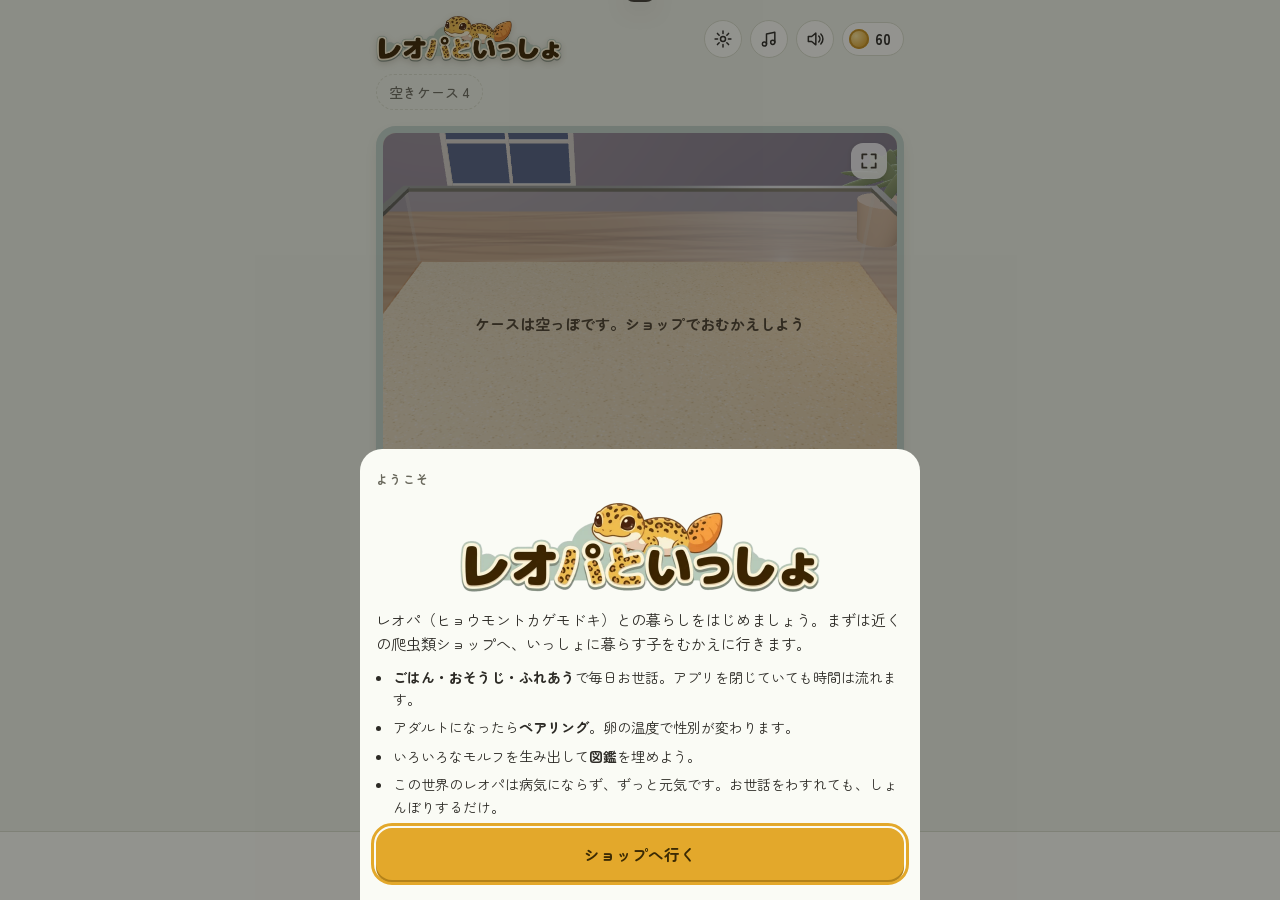
==== index.html @ 4ba58756 "ごはん追加・斑点の見直し・ブラックナイトなど - ごはんにコオロギS・練り餌を追加（これまでのコオロギはコオロギMに）。ベビーにはコオロギS - おぼえた飼育のポイントに説明文 - 全画面のシャッター" ====
<!doctype html>
<html lang="ja">
<head>
<meta charset="utf-8">
<meta name="viewport" content="width=device-width,initial-scale=1,viewport-fit=cover">
<title>レオパといっしょ</title>
<meta name="description" content="レオパードゲッコーを育てて、モルフのブリードを楽しむゲーム">
<meta name="theme-color" content="#E3A82B">
<link rel="manifest" href="manifest.webmanifest">
<link rel="icon" href="icons/favicon-64.png" type="image/png" sizes="64x64">
<link rel="apple-touch-icon" href="icons/icon-180.png">
<meta name="apple-mobile-web-app-capable" content="yes">
<meta name="mobile-web-app-capable" content="yes">
<meta name="apple-mobile-web-app-title" content="レオパ">
<!-- FONTS -->
<link rel="preconnect" href="https://fonts.googleapis.com">
<link rel="preconnect" href="https://fonts.gstatic.com" crossorigin>
<link rel="stylesheet" href="https://fonts.googleapis.com/css2?family=Mochiy+Pop+One&family=Zen+Maru+Gothic:wght@500;700&display=swap">
<!-- /FONTS -->
<link rel="stylesheet" href="style.css">
</head>
<body>
<!-- APP -->
<div id="app">
  <header class="topbar">
    <h1 class="logo"><picture><source srcset="assets/logo.webp" type="image/webp"><img src="assets/logo.png" alt="レオパといっしょ" width="720" height="178"></picture></h1>
    <div class="top-right"><button class="sound-btn" id="setBtn" data-action="settings" aria-label="設定"><svg viewBox="0 0 24 24" aria-hidden="true"><circle cx="12" cy="12" r="3"/><path d="M12 2.5v3M12 18.5v3M2.5 12h3M18.5 12h3M5.3 5.3l2.1 2.1M16.6 16.6l2.1 2.1M5.3 18.7l2.1-2.1M16.6 7.4l2.1-2.1"/></svg></button><button class="sound-btn" id="musicBtn" data-action="toggleMusic"></button><button class="sound-btn" id="soundBtn" data-action="toggleSound"></button><div class="coins" id="coins"></div></div>
  </header>
  <main>
    <section id="view-case" class="view">
      <div class="chips" id="geckoTabs"></div>
      <div class="tank" id="tank">
        <div id="tank3d" class="tank3d"></div>
        <button class="thermo" data-action="heater" aria-label="ヒーターの温度を調整">ホット側 32℃ ／ クール側 26℃</button>
        <p id="tankEmpty" class="tank-empty" hidden>ケースは空っぽです。ショップでおむかえしよう</p>
        <div class="tank-name" id="tankName"></div>
        <button class="full-btn" data-action="fullView" aria-label="全画面で見る"><svg viewBox="0 0 24 24" aria-hidden="true"><path d="M4 9V4h5M20 9V4h-5M4 15v5h5M20 15v5h-5"/></svg></button>
        <button class="shutter full-shutter" data-action="fullShoot" aria-label="シャッター（写真をとる）"><span></span></button>
        <div class="full-bar" id="fullBar">
          <button class="act primary" data-action="feedMenu">ごはん</button>
          <button class="act" data-action="fullRotate" id="fullRotate" hidden>横向き</button>
          <button class="act" data-action="fullView">とじる</button>
        </div>
        <div class="tank-loading" id="tankLoading"><span class="spinner" aria-hidden="true"></span>レオパを準備中…</div>
      </div>
      <div id="tankBars" class="tank-bars"></div>
      <div id="caseInfo"></div>
    </section>
    <section id="view-eggs" class="view" hidden></section>
    <section id="view-dex" class="view" hidden></section>
    <section id="view-shop" class="view" hidden></section>
  </main>
  <nav class="tabbar" aria-label="メニュー">
    <button data-action="tab" data-view="case" class="on"><svg viewBox="0 0 24 24" aria-hidden="true"><rect x="3" y="6" width="18" height="13" rx="2.5"/><path d="M3 10.5h18"/></svg><span>ケース</span></button>
    <button data-action="tab" data-view="eggs"><svg viewBox="0 0 24 24" aria-hidden="true"><path d="M12 3c4 0 7 6 7 11a7 7 0 0 1-14 0c0-5 3-11 7-11z"/></svg><span>たまご</span><i class="badge" id="eggBadge" hidden></i></button>
    <button data-action="tab" data-view="dex"><svg viewBox="0 0 24 24" aria-hidden="true"><path d="M4 5.5A2.5 2.5 0 0 1 6.5 3H20v15H6.5A2.5 2.5 0 0 0 4 20.5z"/><path d="M4 20.5A2.5 2.5 0 0 0 6.5 23H20v-5"/></svg><span>図鑑</span></button>
    <button data-action="tab" data-view="shop"><svg viewBox="0 0 24 24" aria-hidden="true"><path d="M5 8h14l-1.2 12H6.2z"/><path d="M9 8V6.5a3 3 0 0 1 6 0V8"/></svg><span>ショップ</span></button>
  </nav>
</div>
<div class="sheet-wrap" id="sheet" hidden>
  <div class="sheet-backdrop" data-action="closeSheet"></div>
  <div class="sheet" id="sheetBody" role="dialog" aria-modal="true" aria-label="メニュー"></div>
</div>
<div class="toast" id="toast" role="status" aria-live="polite"></div>
<!-- /APP -->
<script src="js/vendor/three.min.js"></script>
<script src="js/genetics.js"></script>
<script src="js/art.js"></script>
<script src="js/scene3d.js"></script>
<script src="js/music.js"></script>
<script src="js/kids.js"></script>
<script src="js/app.js"></script>
</body>
</html>
---- style.css ----
/* レイアウト: 片手で遊ぶスマホ縦画面。上にケース（上から見たテラリウム）、下にお世話ボタン、いちばん下にタブバー */
:root {
  --bg: #ECEFE4;
  --surface: #FAFBF5;
  --surface-2: #EEF1E6;
  --ink: #2C2A25;
  --muted: #6A695D;
  --line: #D6DAC9;
  --accent: #E3A82B;
  --accent-ink: #3B2A04;
  --accent-soft: #F7E8BF;
  --male: #3C78AD;
  --female: #C4577A;
  --good: #4C8C50;
  --warn: #C4652B;
  --info: #4A83A4;
  --sand-1: #EAD7AE;
  --sand-2: #D8BC88;
  --glass: #BFD0C7;
  --shadow: 0 1px 0 rgba(60, 50, 20, .06), 0 6px 18px -10px rgba(60, 50, 20, .35);
  --font-display: "Mochiy Pop One", "Hiragino Maru Gothic ProN", "Zen Maru Gothic", sans-serif;
  --font-body: "Zen Maru Gothic", "Hiragino Maru Gothic ProN", "Hiragino Sans", "Noto Sans JP", system-ui, sans-serif;
  --radius: 18px;
}
@media (prefers-color-scheme: dark) {
  :root:not([data-theme="light"]) {
    --bg: #151816; --surface: #1F2420; --surface-2: #282E29; --ink: #ECE9DE; --muted: #A5A596; --line: #363D37;
    --accent: #EDB63C; --accent-ink: #2A1D02; --accent-soft: #473914; --male: #82B3DD; --female: #E68FA8;
    --good: #82BE84; --warn: #E89A64; --info: #82B4D0; --sand-1: #BBA57B; --sand-2: #9D865D; --glass: #3A4A43;
    --shadow: 0 6px 18px -10px rgba(0, 0, 0, .7);
    color-scheme: dark;
  }
}
:root[data-theme="dark"] {
  --bg: #151816; --surface: #1F2420; --surface-2: #282E29; --ink: #ECE9DE; --muted: #A5A596; --line: #363D37;
  --accent: #EDB63C; --accent-ink: #2A1D02; --accent-soft: #473914; --male: #82B3DD; --female: #E68FA8;
  --good: #82BE84; --warn: #E89A64; --info: #82B4D0; --sand-1: #BBA57B; --sand-2: #9D865D; --glass: #3A4A43;
  --shadow: 0 6px 18px -10px rgba(0, 0, 0, .7);
  color-scheme: dark;
}

* { box-sizing: border-box; }
html, body { margin: 0; min-height: 100%; }
body {
  background: var(--bg);
  color: var(--ink);
  font-family: var(--font-body);
  font-size: 15px;
  line-height: 1.6;
  -webkit-tap-highlight-color: transparent;
}
button { font: inherit; color: inherit; }
[hidden] { display: none !important; }
.sr { position: absolute; width: 1px; height: 1px; overflow: hidden; clip: rect(0 0 0 0); }
:focus-visible { outline: 3px solid var(--accent); outline-offset: 2px; }

#app {
  max-width: 560px;
  margin: 0 auto;
  padding-inline: 16px;
  padding-block: calc(10px + env(safe-area-inset-top, 0px)) calc(92px + env(safe-area-inset-bottom, 0px));
}
.view { display: grid; gap: 14px; }

/* ---------- ヘッダー */
.topbar { display: flex; align-items: center; justify-content: space-between; gap: 12px; padding-block: 6px 12px; }
.logo { margin: 0; font-family: var(--font-display); font-weight: 400; font-size: 21px; letter-spacing: .02em; }
.coins { display: flex; align-items: center; gap: 6px; padding: 4px 12px 4px 6px; border-radius: 99px; background: var(--surface); border: 1px solid var(--line); font-variant-numeric: tabular-nums; }
.coin { width: 20px; height: 20px; border-radius: 50%; background: radial-gradient(circle at 35% 35%, #FBE39A, #D9A12A 70%); box-shadow: inset 0 0 0 2px #C48E1E; }

/* ---------- レオパの切りかえ */
.chips { display: flex; gap: 8px; overflow-x: auto; padding-bottom: 2px; scrollbar-width: none; }
.chips::-webkit-scrollbar { display: none; }
.chip { position: relative; flex: none; display: inline-flex; align-items: center; gap: 6px; padding: 6px 12px 6px 7px; border-radius: 99px; border: 1.5px solid var(--line); background: var(--surface); cursor: pointer; font-weight: 700; font-size: 14px; }
.chip.on { border-color: var(--accent); background: var(--accent-soft); }
.chip.ghost { color: var(--muted); font-weight: 500; border-style: dashed; background: transparent; padding-left: 12px; }
.chip .dot { position: absolute; top: 2px; right: 4px; width: 9px; height: 9px; border-radius: 50%; background: var(--warn); border: 2px solid var(--surface); }
.swatch { width: 22px; height: 22px; flex: none; }
.sex.M { color: var(--male); }
.sex.F { color: var(--female); }

/* ---------- ケース（上から見たテラリウム） */
.tank {
  position: relative;
  isolation: isolate;
  aspect-ratio: 4 / 3;
  width: 100%;
  max-width: 100%;
  border-radius: 20px;
  overflow: hidden;
  border: 7px solid var(--glass);
  box-shadow: var(--shadow), inset 0 0 0 1px rgba(255, 255, 255, .35);
  background-color: var(--sand-1);
  background-image:
    radial-gradient(90% 110% at 100% 50%, rgba(255, 170, 70, .38), transparent 60%),
    radial-gradient(circle at 30% 40%, rgba(110, 80, 40, .22) 1px, transparent 1.6px),
    radial-gradient(circle at 70% 70%, rgba(255, 255, 255, .35) 1px, transparent 1.6px),
    linear-gradient(160deg, var(--sand-1), var(--sand-2));
  background-size: auto, 13px 13px, 19px 19px, auto;
}
.tank3d { position: absolute; inset: 0; }
.tank3d canvas { display: block; width: 100%; height: 100%; touch-action: manipulation; }
.fx3d { position: absolute; inset: 0; pointer-events: none; overflow: hidden; }
.tank-empty { position: absolute; inset: 0; display: grid; place-items: center; margin: 0; padding: 20px; text-align: center; color: #4A3F2E; font-weight: 700; z-index: 5; }

.fx-item { position: absolute; z-index: 8; pointer-events: none; font-weight: 700; transform: translate(-50%, 0); animation: floatUp 1.35s ease-out forwards; }
.fx-item.heart { color: #E5577E; font-size: 22px; text-shadow: 0 1px 0 #fff; }
.fx-item.zzz { color: #F4F1FF; font-family: var(--font-display); font-size: 16px; text-shadow: 0 1px 2px rgba(0, 0, 0, .4); }
@keyframes floatUp { from { opacity: 1; transform: translate(-50%, 0); } to { opacity: 0; transform: translate(-50%, -140%); } }

/* ---------- カード */
.card { background: var(--surface); border: 1px solid var(--line); border-radius: var(--radius); padding: 14px 16px; }
.card.soft { background: var(--accent-soft); border-color: transparent; }
.card.empty { display: grid; justify-items: center; text-align: center; color: var(--muted); padding-block: 22px; }
.card.empty .egg-art { width: 56px; opacity: .7; }
.card p { margin: .4em 0 0; }
.gc-head { display: flex; align-items: flex-start; justify-content: space-between; gap: 10px; }
.gc-title { min-width: 0; }
.gname { padding: 0; border: 0; background: none; cursor: pointer; font-weight: 700; font-size: 17px; text-align: left; text-decoration: underline dotted var(--muted); text-underline-offset: 4px; }
.morph { font-family: var(--font-display); font-size: 19px; line-height: 1.35; text-wrap: balance; }
.morph.big { font-size: 23px; margin: 4px 0; }
.pill { flex: none; font-size: 12px; font-weight: 700; padding: 3px 10px; border-radius: 99px; background: var(--surface-2); color: var(--muted); white-space: nowrap; }
.pill.good { background: color-mix(in srgb, var(--good) 18%, transparent); color: var(--good); }
.pill.warn { background: color-mix(in srgb, var(--warn) 18%, transparent); color: var(--warn); }
.pill.info { background: color-mix(in srgb, var(--info) 18%, transparent); color: var(--info); }
.pill.pink { background: color-mix(in srgb, var(--female) 18%, transparent); color: var(--female); }
.pill.new { background: var(--accent); color: var(--accent-ink); }
.tags { display: flex; flex-wrap: wrap; gap: 6px; margin-top: 8px; }
.tag { font-size: 12px; padding: 2px 9px; border-radius: 8px; background: var(--surface-2); color: var(--muted); }
.tag.het { background: color-mix(in srgb, var(--female) 14%, transparent); color: var(--female); font-weight: 700; }
.bars { display: grid; gap: 7px; margin-top: 12px; }
.bar { display: grid; grid-template-columns: 5.2em 1fr 2.6em; align-items: center; gap: 10px; font-size: 13px; }
.bar b { text-align: right; font-variant-numeric: tabular-nums; }
.meter { display: block; height: 10px; border-radius: 99px; background: var(--surface-2); overflow: hidden; }
.meter i { display: block; height: 100%; width: var(--v); background: var(--c, var(--accent)); border-radius: inherit; transition: width .4s; }
.muted { color: var(--muted); }
.small { font-size: 12.5px; }
.tip { margin: 0; font-size: 13px; color: var(--muted); display: flex; gap: 8px; align-items: baseline; }
.tip b { flex: none; font-size: 11px; letter-spacing: .08em; color: var(--accent-ink); background: var(--accent-soft); padding: 1px 7px; border-radius: 6px; }
.notice { margin: 0; padding: 10px 12px; border-radius: 12px; background: color-mix(in srgb, var(--warn) 14%, transparent); color: var(--ink); font-size: 14px; }

/* ---------- ボタン */
.actions { display: flex; gap: 10px; }
.act {
  flex: 1; min-height: 52px; padding: 8px 12px; border-radius: 16px;
  border: 1.5px solid var(--line); background: var(--surface); font-weight: 700; font-size: 15.5px;
  cursor: pointer; box-shadow: 0 2px 0 var(--line); transition: transform .08s, box-shadow .08s;
}
.act:active:not(:disabled) { transform: translateY(2px); box-shadow: none; }
.act.primary { background: var(--accent); border-color: transparent; color: var(--accent-ink); box-shadow: 0 3px 0 color-mix(in srgb, var(--accent) 60%, #6B4A00); }
.act.ghost { min-height: 44px; background: transparent; box-shadow: none; font-size: 14px; color: var(--muted); }
.act.wide { width: 100%; }
.act.mist { background: color-mix(in srgb, var(--info) 16%, var(--surface)); border-color: var(--info); color: var(--info); }
.act.danger { background: var(--warn); border-color: transparent; color: #fff; }
.act.sm { flex: none; min-height: 38px; font-size: 14px; padding: 4px 14px; }
.act:disabled { opacity: .45; cursor: default; }

/* ---------- 下から出るシート */
.sheet-wrap { position: fixed; inset: 0; z-index: 50; display: flex; align-items: flex-end; justify-content: center; }
.sheet-backdrop { position: absolute; inset: 0; background: rgba(20, 22, 18, .45); animation: fade .2s; }
.sheet {
  position: relative; width: 100%; max-width: 560px; max-height: 86vh; overflow-y: auto;
  background: var(--surface); border-radius: 22px 22px 0 0;
  padding: 20px 16px calc(20px + env(safe-area-inset-bottom, 0px));
  display: grid; gap: 12px; animation: up .25s ease-out;
}
.sheet p { margin: 0; }
@keyframes up { from { transform: translateY(40px); opacity: 0; } }
@keyframes fade { from { opacity: 0; } }
.sheet-title { margin: 0; font-family: var(--font-display); font-weight: 400; font-size: 19px; }
.eyebrow { margin: 0; font-size: 12px; letter-spacing: .12em; color: var(--muted); font-weight: 700; }
.list { display: grid; gap: 8px; }
.row {
  display: flex; align-items: center; gap: 12px; width: 100%; text-align: left; padding: 10px 12px;
  border-radius: 14px; border: 1.5px solid var(--line); background: var(--surface); cursor: pointer;
}
.row:disabled { opacity: .5; cursor: default; }
.row-art { flex: none; width: 44px; height: 34px; display: grid; place-items: center; background: var(--sand-1); border-radius: 10px; }
.row-art svg { width: 34px; }
.row-main { flex: 1; min-width: 0; display: grid; }
.row-main small { color: var(--muted); font-size: 12.5px; }
.row-side { flex: none; font-size: 13px; color: var(--muted); font-variant-numeric: tabular-nums; }
.row-side.price, .item-side.price { font-weight: 700; color: var(--ink); display: inline-flex; align-items: center; gap: 4px; }
.row-side.price::before, .item-side.price::before { content: ""; width: 14px; height: 14px; border-radius: 50%; background: radial-gradient(circle at 35% 35%, #FBE39A, #D9A12A 70%); }
.rename { display: grid; gap: 8px; }
.rename label { font-size: 13px; color: var(--muted); }
.rename input { font: inherit; font-size: 17px; padding: 10px 12px; border-radius: 12px; border: 1.5px solid var(--line); background: var(--bg); color: var(--ink); }
.reveal { display: grid; justify-items: center; text-align: center; gap: 6px; }
.reveal-art { width: 190px; aspect-ratio: 1; max-width: 100%; animation: pop .6s ease-out; }
.reveal-art img, .reveal-art svg { width: 100%; height: 100%; object-fit: contain; }
.reveal .rename { width: 100%; text-align: left; margin-top: 6px; }
@keyframes pop { 0% { transform: scale(.4) rotate(-10deg); opacity: 0; } 70% { transform: scale(1.08); } }
.welcome { display: grid; gap: 10px; }
.logo-big { margin: 0; font-family: var(--font-display); font-weight: 400; font-size: 26px; }
.howto { margin: 0; padding-left: 1.2em; display: grid; gap: 6px; font-size: 14px; }

.pair-card { display: grid; gap: 10px; padding: 12px; border-radius: 16px; border: 1.5px solid var(--line); }
.pair-head { display: flex; align-items: center; gap: 8px; flex-wrap: wrap; }
.forecast { display: grid; gap: 4px; }
.fc-label { font-size: 12px; font-weight: 700; color: var(--muted); letter-spacing: .06em; }
.fc-row { display: grid; grid-template-columns: minmax(0, 1fr) 70px 3.4em; gap: 8px; align-items: center; font-size: 13.5px; }
.fc-row span:first-child { overflow-wrap: anywhere; }
.fc-row b { text-align: right; font-variant-numeric: tabular-nums; }
.fc-bar { height: 8px; border-radius: 99px; background: var(--surface-2); overflow: hidden; }
.fc-bar i { display: block; height: 100%; width: var(--v); background: var(--female); }

/* ---------- たまご */
.h2 { margin: 0; font-family: var(--font-display); font-weight: 400; font-size: 20px; display: flex; align-items: baseline; gap: 8px; }
.h2 small, .h3 small { font-family: var(--font-body); font-size: 13px; font-weight: 500; }
.h3 { margin: 6px 0 0; font-size: 15px; font-weight: 700; display: flex; align-items: baseline; gap: 8px; }
.label { font-size: 13px; font-weight: 700; color: var(--muted); margin-bottom: 8px; }
.seg { display: grid; grid-template-columns: repeat(3, 1fr); gap: 6px; background: var(--surface-2); padding: 4px; border-radius: 14px; }
.seg button { border: 0; border-radius: 11px; padding: 8px 4px; background: transparent; cursor: pointer; display: grid; line-height: 1.3; }
.seg button b { font-variant-numeric: tabular-nums; }
.seg button small { font-size: 11.5px; color: var(--muted); }
.seg button.on { background: var(--surface); box-shadow: 0 1px 4px rgba(0, 0, 0, .12); }
.seg button.on b { color: var(--warn); }
.egg-grid { display: grid; grid-template-columns: repeat(auto-fill, minmax(150px, 1fr)); gap: 10px; }
.egg-card { display: flex; gap: 10px; align-items: center; padding: 10px; border-radius: 16px; background: var(--surface); border: 1px solid var(--line); }
.egg-card.ready { border-color: var(--accent); background: var(--accent-soft); }
.egg-card.ready .egg-art { animation: wobble 1.2s ease-in-out infinite; }
@keyframes wobble { 0%, 60%, 100% { transform: rotate(0); } 70% { transform: rotate(-9deg); } 80% { transform: rotate(8deg); } 90% { transform: rotate(-4deg); } }
.egg-art { flex: none; width: 40px; }
.egg-art svg { width: 100%; display: block; }
.egg-meta { flex: 1; min-width: 0; display: grid; gap: 3px; font-size: 13.5px; }
.egg-meta b { overflow-wrap: anywhere; }
.egg-meta small { font-size: 12px; }

/* ---------- 図鑑 */
.dex-grid { display: grid; grid-template-columns: repeat(auto-fill, minmax(98px, 1fr)); gap: 10px; }
.dex-card { display: grid; justify-items: center; gap: 2px; text-align: center; padding: 10px 6px; border-radius: 16px; background: var(--surface); border: 1px solid var(--line); }
.dex-card b { font-size: 12.5px; line-height: 1.35; overflow-wrap: anywhere; }
.dex-card small { font-size: 10.5px; line-height: 1.4; }
.dex-art { width: 100%; aspect-ratio: 1; }
.dex-art img, .dex-art svg { width: 100%; height: 100%; object-fit: contain; display: block; }
.dex-card.locked .dex-art { filter: brightness(0) saturate(0); opacity: .14; }
.dex-card.locked b { color: var(--muted); letter-spacing: .2em; }
.guide p { font-size: 13.5px; }

/* ---------- ショップ */
.offers { display: grid; gap: 10px; }
.offer { display: flex; gap: 12px; align-items: center; padding: 10px 12px; border-radius: 16px; background: var(--surface); border: 1px solid var(--line); }
.offer-art { flex: none; width: 96px; aspect-ratio: 1; border-radius: 14px; background: var(--sand-1); }
.offer-art img, .offer-art svg { width: 100%; height: 100%; object-fit: contain; display: block; }
.offer-main { flex: 1; min-width: 0; display: grid; gap: 2px; justify-items: start; }
.offer-main small { font-size: 12.5px; }
.het-line { color: var(--female); font-weight: 700; }
.new-line { color: var(--good); font-weight: 700; }
.offer-main .act { margin-top: 6px; }
.danger-zone { display: flex; justify-content: center; padding-top: 10px; }

/* ---------- タブバー */
.tabbar {
  position: fixed; left: 0; right: 0; bottom: 0; z-index: 30;
  display: grid; grid-template-columns: repeat(4, 1fr);
  padding: 6px max(8px, calc((100% - 560px) / 2)) calc(6px + env(safe-area-inset-bottom, 0px));
  background: color-mix(in srgb, var(--surface) 92%, transparent);
  backdrop-filter: blur(10px); -webkit-backdrop-filter: blur(10px);
  border-top: 1px solid var(--line);
}
.tabbar button { position: relative; display: grid; justify-items: center; gap: 1px; padding: 6px 0; border: 0; background: none; cursor: pointer; font-size: 11.5px; font-weight: 700; color: var(--muted); }
.tabbar svg { width: 25px; height: 25px; fill: none; stroke: currentColor; stroke-width: 1.8; stroke-linejoin: round; stroke-linecap: round; }
.tabbar button.on { color: var(--ink); }
.tabbar button.on svg { stroke: var(--accent); fill: var(--accent-soft); }
.badge { position: absolute; top: 2px; left: calc(50% + 6px); min-width: 18px; height: 18px; padding: 0 5px; border-radius: 99px; background: var(--warn); color: #fff; font-size: 11px; font-style: normal; line-height: 18px; text-align: center; }

.toast {
  position: fixed; left: 50%; top: calc(12px + env(safe-area-inset-top, 0px)); z-index: 60;
  transform: translate(-50%, -150%); max-width: calc(100% - 32px); width: max-content;
  padding: 10px 16px; border-radius: 14px; background: var(--ink); color: var(--bg);
  font-size: 14px; font-weight: 700; box-shadow: 0 8px 24px -8px rgba(0, 0, 0, .5);
  transition: transform .3s ease; pointer-events: none;
}
.toast.show { transform: translate(-50%, 0); }

@media (prefers-reduced-motion: reduce) {
  *, *::before, *::after { animation-duration: .01ms !important; animation-iteration-count: 1 !important; transition: none !important; }
}

/* ---------- 3D ケースの「アップで見る」 */
.cam-btn {
  position: absolute; left: 10px; bottom: 10px; z-index: 8;
  padding: 6px 12px; border-radius: 99px; border: 0;
  background: rgba(255, 255, 255, .88); color: #3A352C;
  font-size: 12.5px; font-weight: 700; cursor: pointer;
  box-shadow: 0 2px 8px -2px rgba(0, 0, 0, .35);
}
.tank3d.closeup canvas { touch-action: none; cursor: grab; }

/* ---------- 見た目の遺伝 */
.traits { margin-top: 10px; border-top: 1px dashed var(--line); padding-top: 8px; }
.traits summary { cursor: pointer; font-size: 13px; font-weight: 700; color: var(--muted); }
.trait-grid { display: grid; gap: 6px; margin-top: 8px; }
.trait { display: grid; grid-template-columns: 7.5em 1fr 2.2em; gap: 10px; align-items: start; font-size: 12.5px; }
.trait b { text-align: right; font-variant-numeric: tabular-nums; }
.trait-scale { display: grid; gap: 1px; padding-top: 4px; }
.trait-scale small { display: flex; justify-content: space-between; font-size: 10.5px; color: var(--muted); }
.offer-main .tags, .reveal .tags { margin-top: 2px; justify-content: center; }
.offer-main .tags { justify-content: flex-start; }
.photo-wait { background: radial-gradient(closest-side, color-mix(in srgb, var(--accent) 22%, transparent), transparent); animation: breathe 1.4s ease-in-out infinite; }
@keyframes breathe { 50% { opacity: .45; } }

/* ---------- 目標 */
.daily { display: grid; gap: 8px; }
.daily-head { display: flex; align-items: center; gap: 8px; }
.daily-list { display: flex; flex-wrap: wrap; gap: 6px; }
.daily-item { font-size: 12.5px; padding: 3px 10px; border-radius: 99px; background: var(--surface-2); color: var(--muted); }
.daily-item.done { background: color-mix(in srgb, var(--good) 16%, transparent); color: var(--good); }
.daily .act { justify-self: start; }
.orders, .ach-list { display: grid; gap: 8px; }
.order { display: flex; align-items: center; gap: 12px; padding: 10px 12px; border-radius: 16px; background: var(--surface); border: 1px solid var(--line); }
.order-main { flex: 1; min-width: 0; display: grid; gap: 1px; }
.order-main b { overflow-wrap: anywhere; }
.ach { display: flex; align-items: center; justify-content: space-between; gap: 10px; padding: 8px 12px; border-radius: 12px; background: var(--surface); border: 1px solid var(--line); font-size: 14px; }
.ach.done { opacity: .6; }
.edit-panel { display: grid; gap: 8px; border-color: var(--accent); }
.decor-inv { display: flex; flex-wrap: wrap; gap: 6px; }

/* ---------- 音ボタン・ふ化の演出 */
.top-right { display: flex; align-items: center; gap: 8px; }
.sound-btn { width: 38px; height: 38px; border-radius: 50%; border: 1px solid var(--line); background: var(--surface); display: grid; place-items: center; cursor: pointer; padding: 0; }
.sound-btn svg { width: 20px; height: 20px; fill: none; stroke: var(--ink); stroke-width: 1.8; stroke-linecap: round; stroke-linejoin: round; }
.hatching { display: grid; justify-items: center; gap: 8px; padding-block: 30px; }
.hatch-egg { width: 110px; animation: eggShake 1.6s ease-in forwards; transform-origin: 50% 90%; }
.hatch-egg svg { width: 100%; display: block; }
@keyframes eggShake {
  0%, 20% { transform: rotate(0); }
  28% { transform: rotate(-10deg); } 34% { transform: rotate(9deg); } 40% { transform: rotate(0); }
  58% { transform: rotate(-14deg); } 64% { transform: rotate(13deg); } 70% { transform: rotate(-6deg); } 76% { transform: rotate(0) scale(1); }
  92% { transform: scale(1.12); opacity: 1; filter: brightness(1.4); }
  100% { transform: scale(1.3); opacity: 0; filter: brightness(2); }
}

/* ---------- アルバム */
.album { list-style: none; margin: 0; padding: 0 0 0 14px; display: grid; gap: 12px; border-left: 2px solid var(--line); }
.album-item { position: relative; display: flex; gap: 12px; align-items: center; }
.album-item::before { content: ""; position: absolute; left: -21px; top: 50%; width: 12px; height: 12px; margin-top: -6px; border-radius: 50%; background: var(--accent); border: 2px solid var(--surface); }
.album-item.photo { flex-direction: column; align-items: stretch; }
.album-pic { flex: none; width: 84px; aspect-ratio: 1; border-radius: 12px; background: var(--sand-1); overflow: hidden; }
.album-item.photo .album-pic { width: 100%; aspect-ratio: 4 / 3; }
.album-pic img, .album-pic svg { width: 100%; height: 100%; object-fit: cover; display: block; }
.album-item:not(.photo) .album-pic img { object-fit: contain; }
.album-text { display: grid; gap: 2px; min-width: 0; font-size: 14px; }
.link-btn { justify-self: start; padding: 0; border: 0; background: none; color: var(--muted); font-size: 12px; text-decoration: underline; cursor: pointer; }

/* ---------- 仕上げ：ケースの名札・読みこみ中・画面の切りかえ・押したときの手ごたえ */
.tank-name {
  position: absolute; left: 10px; top: 10px; z-index: 8; display: flex; align-items: center; gap: 6px;
  padding: 4px 6px 4px 12px; border-radius: 99px; background: rgba(255, 255, 255, .86); color: #2C2A25;
  font-size: 13.5px; box-shadow: 0 2px 8px -3px rgba(0, 0, 0, .3); max-width: calc(100% - 20px);
}
.tank-name:empty { display: none; }
.tank-name b { overflow: hidden; text-overflow: ellipsis; white-space: nowrap; }
.tank-name .pill { font-size: 11px; padding: 2px 8px; }
.thermo { position: absolute; right: 10px; bottom: 12px; z-index: 8; max-width: calc(100% - 150px); font-size: 11px; line-height: 1.4; padding: 3px 10px; border-radius: 99px; background: rgba(255, 255, 255, .82); color: #3A352C; text-align: right; border: 0; cursor: pointer; font: inherit; font-size: 11px; }
.tank-loading {
  position: absolute; inset: 0; z-index: 9; display: grid; place-content: center; justify-items: center; gap: 10px;
  background: var(--sand-1); color: #4A3F2E; font-weight: 700; font-size: 14px; transition: opacity .6s;
}
.tank-loading.done { opacity: 0; pointer-events: none; }
.spinner { width: 30px; height: 30px; border-radius: 50%; border: 3px solid rgba(74, 63, 46, .2); border-top-color: #C68A1E; animation: spin .9s linear infinite; }
@keyframes spin { to { transform: rotate(360deg); } }
.view { animation: viewIn .28s ease-out; }
@keyframes viewIn { from { opacity: 0; transform: translateY(6px); } }
.act, .row, .chip, .seg button { -webkit-tap-highlight-color: transparent; }
.row:active:not(:disabled), .chip:active { transform: scale(.98); }
.card, .offer, .order, .egg-card, .dex-card { transition: box-shadow .2s; }

/* ---------- ヒーター */
.thermo .t-hot { color: #C4652B; font-weight: 700; }
.thermo .t-cool { color: #3C78AD; font-weight: 700; }
.heat-ctl { display: flex; align-items: center; gap: 12px; }
.heat-ctl .act { flex: none; width: 56px; font-size: 24px; }
.heat-val { flex: 1; display: grid; justify-items: center; gap: 2px; }
.heat-val b { font-family: var(--font-display); font-size: 30px; font-weight: 400; font-variant-numeric: tabular-nums; }
.thermo { display: grid; justify-items: end; gap: 0; max-width: none; border-radius: 12px; padding: 3px 10px; }
.thermo .t-when { font-size: 10.5px; color: #6A695D; }
.thermo .t-temps { white-space: nowrap; }

/* ---------- ロゴ */
.logo { line-height: 0; min-width: 0; flex: 1 1 auto; }
.logo picture { display: block; }
.logo img { display: block; height: 46px; width: auto; max-width: 100%; object-fit: contain; object-position: left center; filter: drop-shadow(0 2px 3px rgba(60, 45, 10, .18)); }
@media (max-width: 360px) { .logo img { height: 38px; } }
.logo-big { line-height: 0; }
.logo-big img { width: 100%; max-width: 360px; height: auto; display: block; margin: 4px auto 6px; }

/* ---------- お世話ボタンのアイコン・ガイド・コインの演出 */
.act.care { white-space: nowrap; padding-inline: 4px; }
.act.care svg { width: 22px; height: 22px; flex: none; fill: none; stroke: currentColor; stroke-width: 1.8; stroke-linecap: round; stroke-linejoin: round; }
.act.glow { position: relative; animation: glow 1.6s ease-in-out infinite; }
@keyframes glow { 0%, 100% { box-shadow: 0 0 0 0 color-mix(in srgb, var(--accent) 60%, transparent), 0 2px 0 var(--line); } 50% { box-shadow: 0 0 0 7px color-mix(in srgb, var(--accent) 0%, transparent), 0 2px 0 var(--line); } }
.act.glow:not(.primary) { border-color: var(--accent); }
.coach { position: relative; padding: 10px 14px; border-radius: 14px; background: var(--accent-soft); color: var(--ink); font-size: 14px; }
.coach::before { content: ""; position: absolute; top: -7px; left: var(--arrow, 50%); margin-left: -7px; border: 7px solid transparent; border-top: 0; border-bottom-color: var(--accent-soft); }
.coach p { margin: 2px 0 0; }
.coach-step { font-size: 11.5px; font-weight: 700; letter-spacing: .06em; color: var(--muted); }
.coins { position: relative; }
.coins.bump { animation: bump .45s ease-out; }
@keyframes bump { 35% { transform: scale(1.12); } }
.coin-pop { position: absolute; right: 8px; top: -4px; font-weight: 700; font-size: 14px; color: #C68A1E; pointer-events: none; animation: coinUp 1.1s ease-out forwards; }
@keyframes coinUp { from { opacity: 1; transform: translateY(0); } to { opacity: 0; transform: translateY(-22px); } }

/* 下の段のボタン（ペアリング・アルバム・もようがえ・里親に出す）は 2×2 に並べて折り返さない */
.actions.sub { display: grid; grid-template-columns: 1fr 1fr; gap: 8px; }
.actions.sub .act { white-space: nowrap; min-height: 42px; padding-inline: 6px; }

/* ---------- セーブデータの控え */
.danger-zone { gap: 8px; flex-wrap: wrap; }
.bk-text { width: 100%; font: 12px/1.4 ui-monospace, Menlo, Consolas, monospace; padding: 10px; border-radius: 12px; border: 1.5px solid var(--line); background: var(--bg); color: var(--ink); resize: vertical; word-break: break-all; }
.bk-card { display: grid; gap: 8px; border-color: var(--accent); }
.bk-rows { display: grid; grid-template-columns: 1fr auto; gap: 4px 12px; font-size: 14px; }
.bk-rows b { text-align: right; font-variant-numeric: tabular-nums; }

/* ---------- 体重・カメラ */
.wbox { display: grid; gap: 4px; margin-top: 10px; padding: 10px 12px; border-radius: 14px; background: var(--surface-2); }
.wmain { display: flex; align-items: baseline; gap: 10px; flex-wrap: wrap; }
.wmain b { font-family: var(--font-display); font-weight: 400; font-size: 26px; font-variant-numeric: tabular-nums; }
.wmain b small { font-family: var(--font-body); font-size: 14px; margin-left: 2px; }
.wchart { width: 100%; height: 70px; display: block; }
.cam-bar { position: absolute; left: 0; right: 0; bottom: 0; z-index: 9; display: flex; align-items: center; justify-content: space-between; gap: 10px; padding: 10px 12px; background: linear-gradient(transparent, rgba(0, 0, 0, .45)); }
.cam-bar .act { flex: none; min-height: 40px; padding-inline: 14px; background: rgba(255, 255, 255, .9); color: #2C2A25; }
.cam-bar .cam-hint { position: absolute; left: 0; right: 0; top: -26px; text-align: center; font-size: 11.5px; color: #fff; text-shadow: 0 1px 3px rgba(0, 0, 0, .6); pointer-events: none; }
.shutter { width: 64px; height: 64px; border-radius: 50%; border: 4px solid #fff; background: transparent; padding: 0; cursor: pointer; display: grid; place-items: center; }
.shutter span { width: 46px; height: 46px; border-radius: 50%; background: #fff; transition: transform .1s; }
.shutter:active span { transform: scale(.85); }
.tank.camera-on .tank-name, .tank.camera-on .thermo, .tank.camera-on .cam-btn { opacity: 0; pointer-events: none; }
.shot-view { border-radius: 14px; overflow: hidden; background: var(--sand-1); }
.shot-view img { display: block; width: 100%; height: auto; }

/* ---------- 誕生日・お迎え日・お祝い */
.dates { display: grid; grid-template-columns: 1fr 1fr; gap: 8px 10px; margin-top: 10px; padding: 10px 12px; border-radius: 14px; background: var(--accent-soft); }
.dates > div { display: grid; gap: 1px; min-width: 0; }
.dates b { font-size: 13.5px; }
.dates span { font-size: 12px; color: var(--muted); }
.dates p { grid-column: 1 / -1; margin: 0; color: var(--ink); font-weight: 700; }
.party { position: relative; display: grid; justify-items: center; gap: 6px; text-align: center; overflow: hidden; padding-block: 6px; }
.confetti { position: absolute; inset: 0; pointer-events: none; }
.confetti i { position: absolute; top: -12px; left: var(--x); width: 8px; height: 14px; border-radius: 2px; background: var(--c); animation: fall 2.6s ease-in var(--d) infinite; }
@keyframes fall { to { transform: translateY(360px) rotate(520deg); opacity: .2; } }

.offer-art { cursor: pointer; }
.viewer3d { width: 100%; aspect-ratio: 1; border-radius: 16px; background: var(--sand-1); overflow: hidden; touch-action: none; position: relative; }
.viewer3d canvas { width: 100%; height: 100%; display: block; }
.viewer3d img, .viewer3d svg { width: 100%; height: 100%; object-fit: contain; }
.viewer-btns { display: flex; gap: 8px; justify-content: center; margin: 8px 0 2px; }
.viewer-sheet .sheet-actions { display: flex; gap: 8px; margin-top: 12px; }
.viewer-sheet .sheet-actions .act { flex: 1; }

.daily-bonus { display: flex; flex-wrap: wrap; align-items: baseline; gap: 4px 8px; margin: 8px 0 4px; padding: 8px 12px; border-radius: 12px; background: var(--accent-soft); font-size: 13px; }
.daily-bonus span { font-size: 11.5px; color: var(--muted); }
.daily-bonus small { margin-left: auto; color: var(--muted); }
.daily-bonus.done { background: color-mix(in srgb, var(--good) 14%, transparent); }
.daily-bonus.done b { text-decoration: line-through; opacity: .7; }
.daily-bonus.done small { color: var(--good); font-weight: 700; }
.candle { display: block; width: min(240px, 70%); margin: 6px auto 10px; border-radius: 18px; }
.offer.special { border: 2px solid var(--accent); background: var(--accent-soft); }
.card.special.sold { opacity: .8; }
.h4 { font-size: 14px; margin: 16px 0 8px; }
.family { display: grid; grid-template-columns: 0.9fr 1fr 1fr; grid-template-rows: repeat(4, auto); gap: 6px; }
.fam-node { display: grid; gap: 1px; padding: 6px 8px; border-radius: 12px; background: var(--surface-2); font-size: 12px; min-width: 0; align-content: center; }
.fam-node b { display: flex; align-items: center; gap: 4px; font-size: 12.5px; overflow-wrap: anywhere; }
.fam-node b .swatch { width: 14px; height: 14px; flex: none; }
.fam-node small { font-size: 10.5px; color: var(--muted); overflow-wrap: anywhere; }
.fam-node.unknown { opacity: .55; }
.fam-node.me { grid-column: 1; grid-row: 1 / 5; background: var(--accent-soft); }
.fam-node.p1 { grid-column: 2; grid-row: 1 / 3; } .fam-node.p2 { grid-column: 2; grid-row: 3 / 5; }
.fam-node.g1 { grid-column: 3; grid-row: 1; } .fam-node.g2 { grid-column: 3; grid-row: 2; } .fam-node.g3 { grid-column: 3; grid-row: 3; } .fam-node.g4 { grid-column: 3; grid-row: 4; }

.card.install { display: grid; grid-template-columns: 48px 1fr; gap: 6px 12px; align-items: center; background: var(--accent-soft); border-color: var(--accent); }
.card.install img { border-radius: 12px; }
.card.install b { display: block; font-size: 14.5px; }
.card.install small { display: block; font-size: 12px; color: var(--muted); }
.install-btns { grid-column: 1 / -1; display: flex; gap: 8px; }
.install-btns .act { flex: 1; }
.steps { list-style: none; padding: 0; margin: 12px 0; display: grid; gap: 10px; }
.steps li { display: flex; gap: 10px; align-items: flex-start; font-size: 14px; line-height: 1.5; }
.step-n { flex: none; width: 24px; height: 24px; border-radius: 50%; background: var(--accent); color: #fff; display: grid; place-items: center; font-weight: 700; font-size: 13px; }
.ico { width: 18px; height: 18px; vertical-align: -3px; fill: none; stroke: currentColor; stroke-width: 2; stroke-linecap: round; stroke-linejoin: round; }

.farewell { text-align: center; }
.farewell .reveal-art { width: 160px; margin: 6px auto; }
.farewell .notice { text-align: left; }
.farewell .muted.small { margin-top: -4px; }
.farewell-days { display: inline-grid; gap: 2px; margin: 8px auto; padding: 10px 22px; border-radius: 16px; background: var(--accent-soft); }
.farewell-days span { font-size: 12px; color: var(--muted); }
.farewell-days b { font-size: 22px; }
.farewell-days small { font-size: 11.5px; color: var(--muted); }
.fx-item.eat { color: #7A4A1C; font-family: var(--font-display); font-size: 16px; letter-spacing: .04em; text-shadow: 0 0 3px #fff, 0 0 3px #fff, 0 1px 0 #fff; animation-duration: .9s; }

.shop-tabs { position: sticky; top: 0; z-index: 5; display: grid; grid-template-columns: repeat(4, 1fr); gap: 4px; padding: 4px; margin: 0 0 12px; border-radius: 14px; background: var(--surface-2); box-shadow: 0 2px 8px rgba(60, 40, 10, .06); }
.shop-tabs button { padding: 9px 2px; border: 0; border-radius: 10px; background: transparent; font: inherit; font-size: 13px; font-weight: 700; color: var(--muted); white-space: nowrap; }
.shop-tabs button.on { background: var(--surface); color: var(--ink, inherit); box-shadow: 0 1px 3px rgba(60, 40, 10, .15); }
.row.on { border-color: var(--accent); background: var(--accent-soft); }
.cage-sw { width: 38px; height: 38px; border-radius: 10px; flex: none; border: 3px solid #2F3431; background: #E3CDA2; }
.cage-white { border-color: #E9E6DF; background: repeating-radial-gradient(circle at 4px 4px, #DCD8CF 0 1px, #F7F5F0 1px 8px); }
.cage-wood { border-color: #7A4E2C; background: linear-gradient(#9A6A42 0 40%, #E8D4B0 40%); }
.cage-desert { border-color: #3A2E26; background: linear-gradient(#A8663F 0 40%, #E2A574 40%); }
.cage-candy { border-color: #F7A8C4; background: linear-gradient(#5A3420 0 40%, #E8B877 40%); box-shadow: inset 0 0 0 2px #fff; }

.item-grid { display: grid; grid-template-columns: repeat(2, 1fr); gap: 10px; }
.item-card { display: grid; gap: 4px; padding: 6px 6px 10px; border-radius: 16px; border: 1px solid var(--line); background: var(--surface); font: inherit; text-align: left; color: inherit; }
.item-card.on { border-color: var(--accent); background: var(--accent-soft); }
.item-card b { font-size: 13.5px; padding: 0 4px; }
.item-side { font-size: 12.5px; color: var(--muted); padding: 0 4px; font-weight: 700; }
.item-img { display: block; width: 100%; aspect-ratio: 4 / 3; object-fit: cover; border-radius: 12px; background: var(--sand-1); }
.item-img:not([src]) { background: linear-gradient(100deg, var(--sand-1) 30%, var(--surface-2) 50%, var(--sand-1) 70%) 0 0 / 200% 100%; animation: shimmer 1.2s linear infinite; }
@keyframes shimmer { to { background-position: -200% 0; } }
.item-img.none { background: var(--sand-1); animation: none; }
.item-preview .item-img.big { border-radius: 16px; margin-bottom: 4px; }

.shop-tabs.two { grid-template-columns: repeat(2, 1fr); }
.show-card { display: grid; gap: 4px; margin-bottom: 10px; }
.show-card.lv0 { border-left: 4px solid var(--good); } .show-card.lv1 { border-left: 4px solid var(--info); } .show-card.lv2 { border-left: 4px solid var(--female); }
.show-head { display: flex; align-items: center; gap: 8px; }
.show-head .row-side { margin-left: auto; }
.show-theme { font-size: 14px; margin: 2px 0; }
.show-card .act { justify-self: start; margin-top: 4px; }
.show-rec { display: grid; grid-template-columns: repeat(3, 1fr); gap: 8px; margin-bottom: 10px; }
.show-rec > div { display: grid; text-align: center; padding: 10px 4px; border-radius: 14px; background: var(--surface-2); }
.show-rec b { font-size: 22px; } .show-rec small { font-size: 11px; color: var(--muted); }
.row.static { cursor: default; }
.show-stars { color: #E3A82B; letter-spacing: 1px; font-size: 13px; }
.show-judge { text-align: center; padding: 30px 0; }
.judge-spin { font-size: 44px; animation: judge 1.6s ease-in-out infinite; }
@keyframes judge { 0%, 100% { transform: translate(-30px, 0) rotate(-10deg); } 50% { transform: translate(30px, -6px) rotate(10deg); } }
.show-result { text-align: center; }
.show-result .reveal-art { width: 150px; margin: 4px auto; }
.show-rank { list-style: none; padding: 0; margin: 8px 0; display: grid; gap: 4px; text-align: left; }
.show-rank li { display: grid; grid-template-columns: 42px 1fr auto; gap: 8px; align-items: center; padding: 7px 12px; border-radius: 12px; background: var(--surface-2); font-size: 13.5px; }
.show-rank li.me { background: var(--accent-soft); outline: 2px solid var(--accent); }
.show-rank small { color: var(--muted); }
.show-break { display: flex; justify-content: center; gap: 10px; flex-wrap: wrap; font-size: 12.5px; color: var(--muted); margin: 6px 0; }
.show-break b { color: var(--ink, inherit); }
.spinner.big { display: inline-block; width: 40px; height: 40px; border-width: 4px; margin-bottom: 8px; }
.cage-dino { border-color: #5B4A3A; background: linear-gradient(#E0865A 0 40%, #8A6A48 40%); }

/* ===== 全画面でレオパを見る ===== */
.full-btn { position: absolute; right: 10px; top: 10px; z-index: 8; width: 36px; height: 36px; display: grid; place-items: center; border: 0; border-radius: 12px; background: rgba(255, 255, 255, .82); color: #3A352C; cursor: pointer; box-shadow: 0 1px 4px rgba(0, 0, 0, .12); }
.full-btn svg { width: 20px; height: 20px; fill: none; stroke: currentColor; stroke-width: 2.2; stroke-linecap: round; stroke-linejoin: round; }
.full-bar { display: none; }
body.full-view { overflow: hidden; }
body.full-view .topbar, body.full-view .tabbar, body.full-view #geckoTabs, body.full-view #caseInfo { visibility: hidden; }
body.full-view .tank, body.full-view #view-case > .tank {
  position: fixed; inset: 0; z-index: 40; width: 100vw; height: 100vh; height: 100dvh; max-width: none; aspect-ratio: auto;
  border: 0; border-radius: 0; box-shadow: none;
}
body.full-view .full-btn { display: none; }
body.full-view .tank-name { top: calc(10px + env(safe-area-inset-top, 0px)); left: calc(10px + env(safe-area-inset-left, 0px)); }
body.full-view .cam-btn { bottom: calc(84px + env(safe-area-inset-bottom, 0px)); left: calc(10px + env(safe-area-inset-left, 0px)); }
body.full-view .thermo { top: calc(10px + env(safe-area-inset-top, 0px)); bottom: auto; right: calc(10px + env(safe-area-inset-right, 0px)); }
body.full-view .full-bar {
  display: flex; gap: 8px; justify-content: center; position: absolute; z-index: 9; left: 0; right: 0;
  bottom: 0; padding: 10px calc(12px + env(safe-area-inset-right, 0px)) calc(12px + env(safe-area-inset-bottom, 0px)) calc(12px + env(safe-area-inset-left, 0px));
  background: linear-gradient(transparent, rgba(30, 24, 14, .35));
}
body.full-view .full-bar .act { flex: 0 1 150px; padding-block: 10px; box-shadow: 0 2px 8px rgba(0, 0, 0, .18); }
body.full-view .sheet-wrap { z-index: 55; }

/* ===== 横画面（スマホを横にしたとき） ===== */
@media (orientation: landscape) and (max-height: 600px) {
  #app { max-width: 1100px; padding-inline: calc(16px + env(safe-area-inset-left, 0px)) calc(16px + env(safe-area-inset-right, 0px)); padding-bottom: calc(64px + env(safe-area-inset-bottom, 0px)); }
  .topbar { padding-block: 0 6px; }
  .logo img { height: 34px; width: auto; }
  .h2 { margin-block: 0; }
  .view:not(#view-case) { max-width: 680px; margin-inline: auto; width: 100%; }
  #view-case { grid-template-columns: minmax(0, 1.25fr) minmax(0, 1fr); align-items: start; column-gap: 16px; }
  #view-case > #geckoTabs { grid-column: 1 / -1; }
  #view-case > .tank { grid-column: 1; position: sticky; top: 8px; aspect-ratio: auto; height: calc(100vh - 140px); height: calc(100dvh - 140px); min-height: 220px; }
  #view-case > #caseInfo { grid-column: 2; }
  .tabbar { padding-block: 2px calc(2px + env(safe-area-inset-bottom, 0px)); }
  .tabbar button { grid-auto-flow: column; gap: 6px; align-items: center; padding: 8px 0; font-size: 12.5px; }
  .tabbar svg { width: 21px; height: 21px; }
  .sheet { max-height: 92vh; max-height: 92dvh; }
}

/* ===== こまかな見た目の調整 ===== */
.tip { padding: 10px 12px; border-radius: 14px; background: var(--surface); border: 1px solid var(--line); align-items: flex-start; line-height: 1.55; }
.tip b { margin-top: 2px; }
.shop-tabs.three { grid-template-columns: repeat(3, 1fr); }
.toast { max-width: calc(100vw - 32px); }

/* けんこうチェック */
.health { margin-top: 10px; padding: 10px 12px; border-radius: 14px; background: var(--surface-2); }
.health summary { display: flex; align-items: center; justify-content: space-between; gap: 8px; cursor: pointer; font-weight: 700; font-size: 14px; list-style: none; }
.health summary::-webkit-details-marker { display: none; }
.health summary::before { content: '▸'; color: var(--muted); margin-right: 4px; }
.health[open] summary::before { content: '▾'; }
.health summary span:first-child { margin-right: auto; }
.health-rows { display: grid; grid-template-columns: auto 1fr; gap: 4px 12px; margin: 10px 0 6px; font-size: 13px; }
.health-rows span { color: var(--muted); }
.hv { text-align: right; }
.hv.good { color: var(--good); } .hv.warn { color: var(--warn); } .hv.info { color: var(--info); } .hv.muted { color: var(--muted); }
.seg.two { grid-template-columns: 1fr 1fr; }

/* ふれあい（手に乗せる） */
.tank-bars:empty { display: none; }
/* ふれあい・ペアリング中のボタンは、ケースの下に出して、レオパにかぶらないようにする */
.hand-bar { display: flex; flex-wrap: wrap; gap: 8px; justify-content: center; align-items: center; padding: 10px 4px 2px; }
.hand-bar .act { flex: 1 1 130px; max-width: 200px; padding-block: 9px; }
.hand-hint { width: 100%; margin: 0; text-align: center; font-size: 12.5px; color: var(--muted); }
.pair-say { flex: 1 1 100%; margin: 0; text-align: center; color: var(--ink); font-weight: 700; }
.pair-say.pop { animation: pairPop .5s ease-out; }
@keyframes pairPop { from { opacity: 0; transform: translateY(6px); } to { opacity: 1; transform: none; } }
.pair-bar .act { flex: 0 1 120px; }
/* 全画面のときは、画面の下のはしに小さく重ねる（とじる・ごはんのボタンのかわりに出す） */
body.full-view .tank-bars { position: fixed; left: 0; right: 0; bottom: 0; z-index: 45; padding: 8px 12px calc(8px + env(safe-area-inset-bottom, 0px)); background: linear-gradient(transparent, rgba(30, 24, 14, .45)); }
body.full-view .tank-bars .act { flex: 0 1 120px; padding-block: 7px; font-size: 14px; box-shadow: 0 2px 8px rgba(0, 0, 0, .18); }
body.full-view .tank-bars .hand-hint, body.full-view .tank-bars .pair-say { color: #fff; text-shadow: 0 1px 3px rgba(0, 0, 0, .6); }
body.full-view:has(#tankBars > *) .full-bar, body.full-view:has(#tankBars > *) .full-shutter { display: none; }
.credits { margin: 0; padding-left: 1.2em; display: grid; gap: 8px; font-size: 13px; line-height: 1.6; }
.credits a { color: var(--info); }

/* ボタンのアイコン */
.act .ic, .sheet-title .ic { width: 1.15em; height: 1.15em; margin-right: .3em; vertical-align: -.2em; fill: none; stroke: currentColor; stroke-width: 2; stroke-linecap: round; stroke-linejoin: round; flex: none; }
.sheet-title .ic { width: 1em; height: 1em; }
.set-label { margin: 4px 0 6px; font-weight: 700; }
/* 全画面のときだけ出す、いつでも撮れるシャッター */
.full-shutter { display: none; }
body.full-view .full-shutter { display: grid; position: absolute; z-index: 9; right: calc(18px + env(safe-area-inset-right, 0px)); bottom: calc(76px + env(safe-area-inset-bottom, 0px)); background: rgba(0, 0, 0, .18); box-shadow: 0 2px 10px rgba(0, 0, 0, .25); }
body.full-view .tank.camera-on .full-shutter { display: none; }
.tank.flash::after { content: ''; position: absolute; inset: 0; z-index: 20; background: #fff; pointer-events: none; animation: camFlash .35s ease-out forwards; }
@keyframes camFlash { from { opacity: .85; } to { opacity: 0; } }
/* ひらがなモードは、文字を少し大きく、行間を広く */
html.kids .muted.small, html.kids .small { font-size: 13px; line-height: 1.7; }
html.kids .pill { white-space: normal; }
.offer-main { min-width: 0; }

/* 本物の飼育のポイント */
.care-warn p { line-height: 1.75; }
.dust-row { margin: 8px 0; }
.dust-row .switch { flex: none; width: 42px; height: 24px; border-radius: 12px; background: var(--line); position: relative; transition: background .2s; }
.dust-row .switch i { position: absolute; left: 3px; top: 3px; width: 18px; height: 18px; border-radius: 50%; background: #fff; box-shadow: 0 1px 3px rgba(0, 0, 0, .2); transition: transform .2s; }
.dust-row.on .switch { background: var(--good); }
.dust-row.on .switch i { transform: translateX(18px); }
.tag.warn { background: #FBE3D6; color: #A4512A; }
.body-label { margin: 10px 0 4px; font-weight: 700; font-size: 13px; }
.body-check { display: flex; flex-wrap: wrap; gap: 6px; }
.body-check .chip { cursor: pointer; }
.t-hum.low { color: #C0602F; font-weight: 700; }
.laybox { border: 2px dashed var(--accent); }
.lay-eggs { display: flex; gap: 10px; margin: 8px 0; }
.lay-eggs .egg-art { width: 48px; }
.learn-list { display: grid; gap: 8px; }
.learn { padding: 10px 12px; border-radius: 14px; background: var(--surface); border: 1px solid var(--line); color: var(--muted); }
.learn b { display: block; font-size: 14px; }
.learn p { margin: 4px 0 0; font-size: 12.5px; line-height: 1.7; }
.learn.on { background: rgba(76, 140, 80, .1); border-color: rgba(76, 140, 80, .35); color: var(--ink); }
.learn.on b { color: var(--good); }
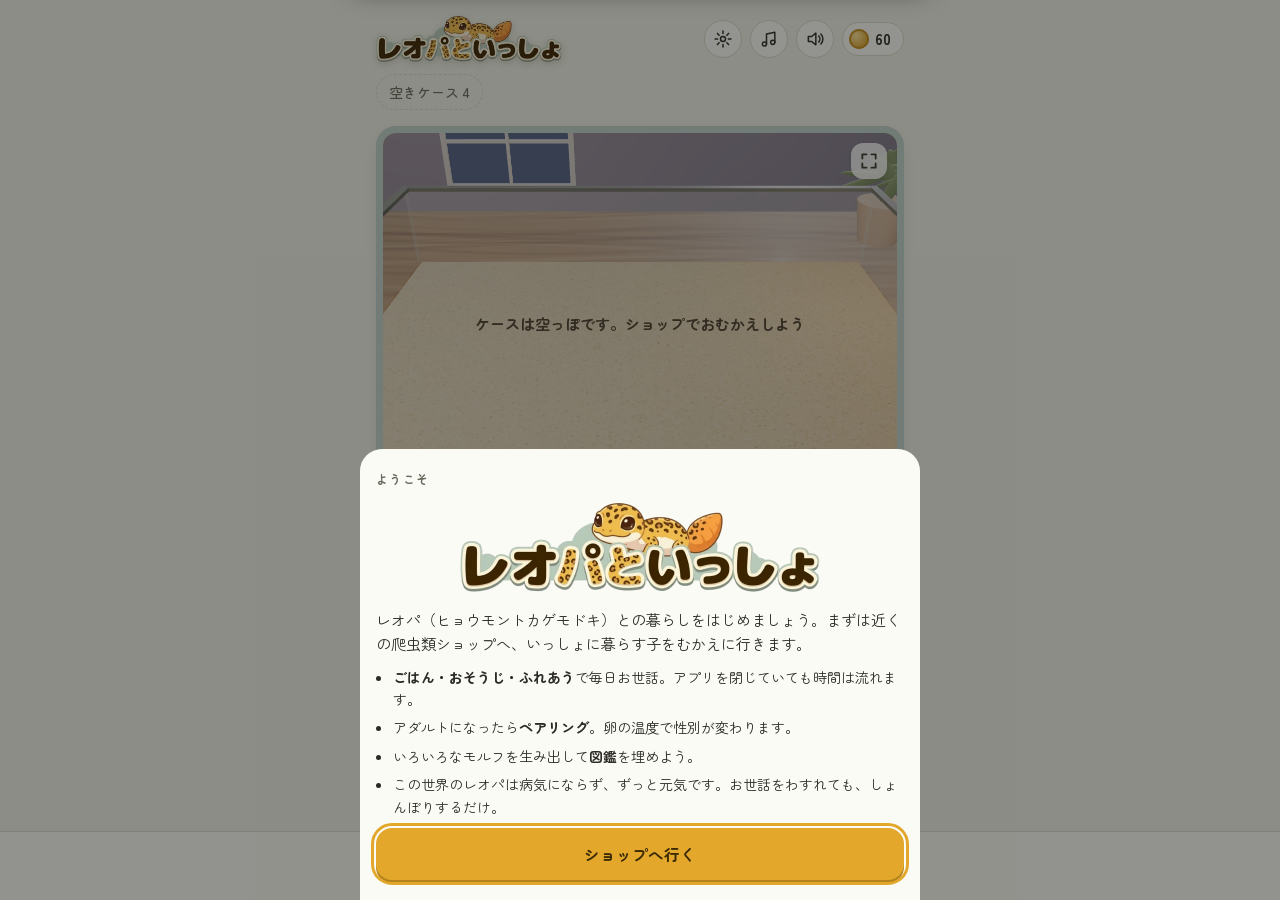
==== commit 6b56cc9e: "毎週日曜のレプタイルズショーを追加 - 日曜 10:00〜22:00 開催、入場チケット 5コイン。水曜から案内とブースの準備 - 即売ブース（今日だけの血統の子）、わたしのブース（最大3匹を出品、開" ====
--- a/index.html
+++ b/index.html
@@ -49,6 +49,7 @@
     <section id="view-eggs" class="view" hidden></section>
     <section id="view-dex" class="view" hidden></section>
     <section id="view-shop" class="view" hidden></section>
+    <section id="view-expo" class="view" hidden></section>
   </main>
   <nav class="tabbar" aria-label="メニュー">
     <button data-action="tab" data-view="case" class="on"><svg viewBox="0 0 24 24" aria-hidden="true"><rect x="3" y="6" width="18" height="13" rx="2.5"/><path d="M3 10.5h18"/></svg><span>ケース</span></button>
--- a/style.css
+++ b/style.css
@@ -447,12 +447,6 @@
 .viewer-sheet .sheet-actions { display: flex; gap: 8px; margin-top: 12px; }
 .viewer-sheet .sheet-actions .act { flex: 1; }
 
-.daily-bonus { display: flex; flex-wrap: wrap; align-items: baseline; gap: 4px 8px; margin: 8px 0 4px; padding: 8px 12px; border-radius: 12px; background: var(--accent-soft); font-size: 13px; }
-.daily-bonus span { font-size: 11.5px; color: var(--muted); }
-.daily-bonus small { margin-left: auto; color: var(--muted); }
-.daily-bonus.done { background: color-mix(in srgb, var(--good) 14%, transparent); }
-.daily-bonus.done b { text-decoration: line-through; opacity: .7; }
-.daily-bonus.done small { color: var(--good); font-weight: 700; }
 .candle { display: block; width: min(240px, 70%); margin: 6px auto 10px; border-radius: 18px; }
 .offer.special { border: 2px solid var(--accent); background: var(--accent-soft); }
 .card.special.sold { opacity: .8; }
@@ -647,3 +641,35 @@
 .learn p { margin: 4px 0 0; font-size: 12.5px; line-height: 1.7; }
 .learn.on { background: rgba(76, 140, 80, .1); border-color: rgba(76, 140, 80, .35); color: var(--ink); }
 .learn.on b { color: var(--good); }
+
+/* モルフの条件と作り方 */
+.mguide-list { display: grid; gap: 6px; margin-bottom: 14px; }
+.mguide { background: var(--surface); border: 1px solid var(--line); border-radius: 14px; padding: 10px 12px; }
+.mguide summary { display: flex; align-items: center; justify-content: space-between; gap: 8px; cursor: pointer; font-weight: 700; list-style: none; }
+.mguide summary::-webkit-details-marker { display: none; }
+.mguide summary::after { content: '＋'; color: var(--muted); margin-left: 4px; }
+.mguide[open] summary::after { content: '－'; }
+.mguide .mg-name { flex: 1; }
+.mguide p { margin: 8px 0 0; font-size: 13.5px; line-height: 1.7; }
+.mguide ol { margin: 4px 0 0; padding-left: 1.4em; font-size: 13.5px; line-height: 1.7; }
+
+/* ===== レプタイルズショー ===== */
+.expo-banner { display: grid; gap: 4px; width: 100%; text-align: left; margin: 0 0 12px; padding: 14px 16px; border: 0; border-radius: 18px; color: #fff; background: linear-gradient(120deg, #3B2A6B, #B6467A 55%, #F08A3C); box-shadow: 0 6px 18px rgba(80, 40, 90, .25); font: inherit; }
+.expo-banner.open { cursor: pointer; }
+.expo-banner b { font-size: 19px; letter-spacing: .04em; }
+.expo-banner small { font-size: 12.5px; opacity: .92; line-height: 1.6; }
+.expo-banner .act { justify-self: start; margin-top: 6px; background: rgba(255, 255, 255, .92); color: #3B2A6B; }
+.expo-tag { justify-self: start; font-size: 11.5px; font-weight: 700; padding: 2px 10px; border-radius: 999px; background: rgba(255, 255, 255, .22); }
+.expo-head { margin: 4px 0 8px; }
+.expo-hero { display: grid; gap: 4px; margin-bottom: 12px; padding: 18px 16px; border-radius: 18px; color: #fff; background: linear-gradient(120deg, #3B2A6B, #B6467A 55%, #F08A3C); }
+.expo-hero b { font-size: 22px; letter-spacing: .05em; }
+.expo-hero small { opacity: .9; }
+.expo-tabs { display: flex; overflow-x: auto; scrollbar-width: none; }
+.expo-tabs button { flex: 0 0 auto; padding-inline: 12px; white-space: nowrap; }
+.offer.sold { opacity: .55; }
+.show-card.champ { border: 2px solid #D9B24C; }
+.trophies { display: grid; grid-template-columns: repeat(auto-fill, minmax(96px, 1fr)); gap: 8px; margin-bottom: 12px; }
+.trophy { display: grid; justify-items: center; gap: 2px; padding: 10px 6px; border-radius: 14px; background: var(--surface); border: 1px solid var(--line); text-align: center; }
+.trophy span { font-size: 26px; }
+.trophy small { font-size: 11px; color: var(--muted); }
+.trophy.r1 { border-color: #D9B24C; }
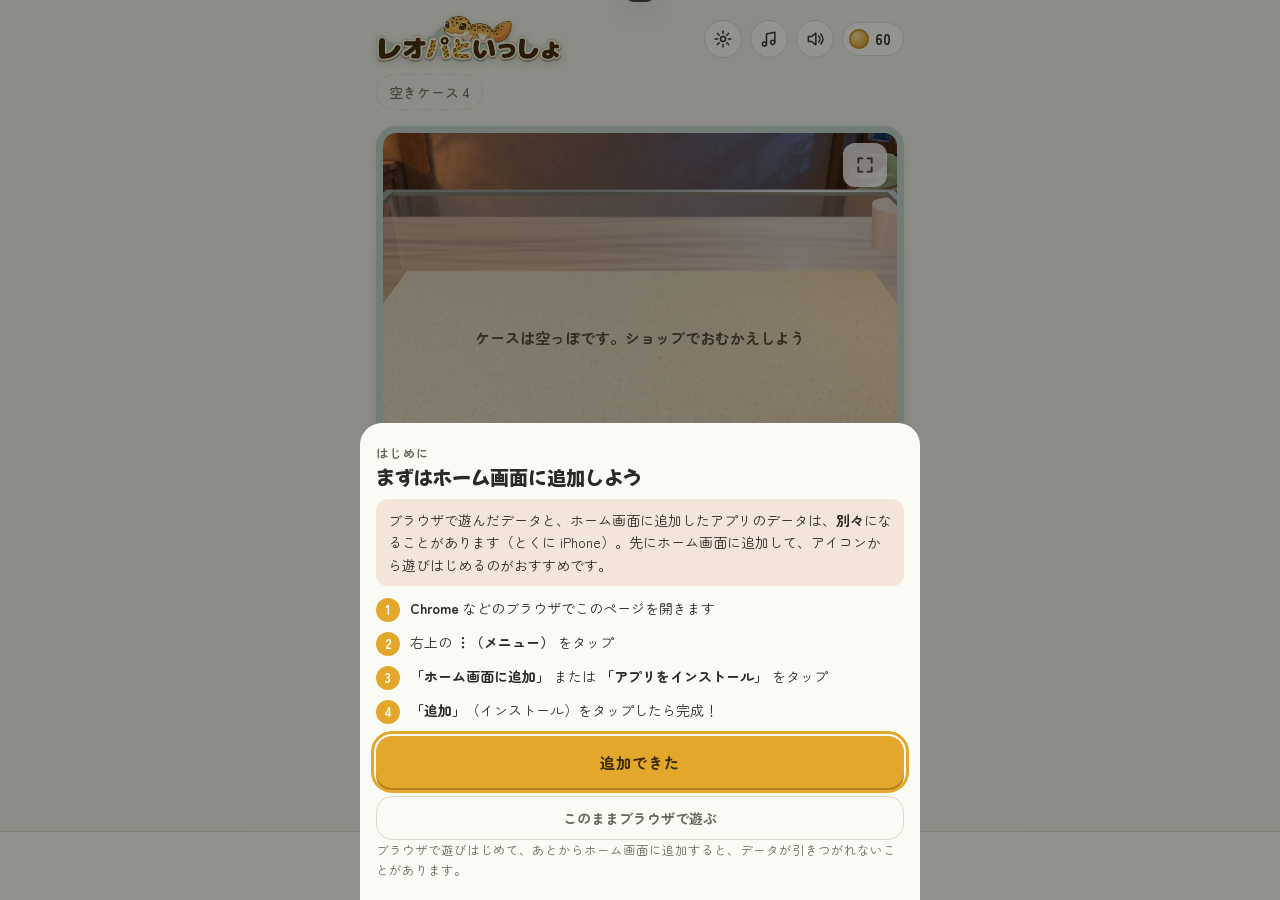
==== commit b556ceb9: "Codex の改善を公開版に取りこみ（眺めるモード・写真の保存・図鑑の検索と詳細）。モルフの見た目は変えない Co-Authored-By: Claude Opus 5.5 <noreply@anth" ====
--- a/index.html
+++ b/index.html
@@ -44,6 +44,17 @@
         <div class="tank-loading" id="tankLoading"><span class="spinner" aria-hidden="true"></span>レオパを準備中…</div>
       </div>
       <div id="tankBars" class="tank-bars"></div>
+      <div class="case-tools" id="caseTools" hidden>
+        <div class="observe-switch" role="group" aria-label="ケースの見かた">
+          <button type="button" data-action="observeMode" data-mode="gecko" aria-pressed="true">レオパを眺める</button>
+          <button type="button" data-action="observeMode" data-mode="case" aria-pressed="false">ケース全体</button>
+        </div>
+        <div class="case-quick-actions">
+          <button class="act" data-action="camera">写真を撮る</button>
+          <button class="act" data-action="album">アルバム</button>
+          <button class="act" data-action="profileCard">カード</button>
+        </div>
+      </div>
       <div id="caseInfo"></div>
     </section>
     <section id="view-eggs" class="view" hidden></section>
@@ -70,6 +81,7 @@
 <script src="js/scene3d.js"></script>
 <script src="js/music.js"></script>
 <script src="js/kids.js"></script>
+<script src="js/photo-save.js"></script>
 <script src="js/app.js"></script>
 </body>
 </html>
--- a/style.css
+++ b/style.css
@@ -654,14 +654,14 @@
 .mguide ol { margin: 4px 0 0; padding-left: 1.4em; font-size: 13.5px; line-height: 1.7; }
 
 /* ===== レプタイルズショー ===== */
-.expo-banner { display: grid; gap: 4px; width: 100%; text-align: left; margin: 0 0 12px; padding: 14px 16px; border: 0; border-radius: 18px; color: #fff; background: linear-gradient(120deg, #3B2A6B, #B6467A 55%, #F08A3C); box-shadow: 0 6px 18px rgba(80, 40, 90, .25); font: inherit; }
+.expo-banner { display: grid; gap: 4px; width: 100%; text-align: left; margin: 0 0 12px; padding: 16px 38% 16px 16px; min-height: 130px; border: 0; border-radius: 18px; color: #fff; background: #5B3A8E url('assets/expo/banner.webp') right center / cover no-repeat; box-shadow: 0 6px 18px rgba(80, 40, 90, .25); font: inherit; }
 .expo-banner.open { cursor: pointer; }
 .expo-banner b { font-size: 19px; letter-spacing: .04em; }
 .expo-banner small { font-size: 12.5px; opacity: .92; line-height: 1.6; }
 .expo-banner .act { justify-self: start; margin-top: 6px; background: rgba(255, 255, 255, .92); color: #3B2A6B; }
 .expo-tag { justify-self: start; font-size: 11.5px; font-weight: 700; padding: 2px 10px; border-radius: 999px; background: rgba(255, 255, 255, .22); }
 .expo-head { margin: 4px 0 8px; }
-.expo-hero { display: grid; gap: 4px; margin-bottom: 12px; padding: 18px 16px; border-radius: 18px; color: #fff; background: linear-gradient(120deg, #3B2A6B, #B6467A 55%, #F08A3C); }
+.expo-hero { display: grid; align-content: end; gap: 4px; min-height: 170px; margin-bottom: 12px; padding: 18px 16px; border-radius: 18px; color: #fff; background: linear-gradient(to top, rgba(50, 30, 70, .7), rgba(50, 30, 70, .1) 70%), #B79AD0 url('assets/expo/hero.webp') center / cover no-repeat; text-shadow: 0 1px 4px rgba(0, 0, 0, .45); }
 .expo-hero b { font-size: 22px; letter-spacing: .05em; }
 .expo-hero small { opacity: .9; }
 .expo-tabs { display: flex; overflow-x: auto; scrollbar-width: none; }
@@ -670,6 +670,99 @@
 .show-card.champ { border: 2px solid #D9B24C; }
 .trophies { display: grid; grid-template-columns: repeat(auto-fill, minmax(96px, 1fr)); gap: 8px; margin-bottom: 12px; }
 .trophy { display: grid; justify-items: center; gap: 2px; padding: 10px 6px; border-radius: 14px; background: var(--surface); border: 1px solid var(--line); text-align: center; }
-.trophy span { font-size: 26px; }
+.trophy img { width: 56px; height: 64px; object-fit: contain; }
 .trophy small { font-size: 11px; color: var(--muted); }
 .trophy.r1 { border-color: #D9B24C; }
+.expo-banner b, .expo-banner small { text-shadow: 0 1px 4px rgba(40, 20, 70, .6); }
+.expo-strip { display: block; width: 100%; aspect-ratio: 5 / 2; object-fit: cover; object-position: center 65%; border-radius: 16px; margin-bottom: 10px; }
+.expo-ticket { position: relative; margin: 6px 0 12px; }
+.expo-ticket img { display: block; width: 100%; height: auto; }
+.expo-ticket div { position: absolute; left: 33%; right: 22%; top: 18%; bottom: 18%; display: grid; place-content: center; text-align: center; color: #5B3A8E; }
+.expo-ticket b { font-size: 17px; }
+.expo-ticket span { font-size: 22px; font-weight: 800; color: #C2477F; }
+.expo-ticket small { font-size: 11.5px; color: #7A6A8A; }
+.champ-prize { display: block; width: 110px; margin: 4px auto 8px; animation: pairPop .6s ease-out; }
+.sort-btns { display: flex; gap: 6px; flex: none; }
+.sort-btns .act { min-width: 40px; padding: 6px 0; }
+.sort-chip { cursor: pointer; }
+.hatch3d { width: 100%; aspect-ratio: 4 / 3; border-radius: 16px; overflow: hidden; background: radial-gradient(circle at 50% 40%, #FFF3D6, #E9D2A8); }
+.hatch3d canvas { display: block; width: 100%; height: 100%; }
+.hatch-say { text-align: center; font-weight: 700; margin: 8px 0 0; }
+
+/* 販売ライセンス証：賞状の絵の上に文字を重ねる（位置は絵の線に合わせて%指定） */
+.license-card { position: relative; container-type: inline-size; margin: 10px 0 12px; border-radius: 12px; overflow: hidden; box-shadow: 0 6px 18px rgba(120, 80, 20, .18); }
+.license-card img { display: block; width: 100%; height: auto; }
+.license-card > b, .license-card > span { position: absolute; transform: translate(-50%, -100%); white-space: nowrap; color: #7A5418; font-family: "Zen Maru Gothic", "Hiragino Mincho ProN", serif; }
+.lic-title { left: 61%; top: 24%; font-size: 5.2cqw; letter-spacing: .08em; color: #9A6A1C; }
+.lic-owner { left: 50.6%; top: 50.5%; font-size: 6.4cqw; font-weight: 800; color: #4A3214; }
+.license-card > .lic-text { left: 50.6%; top: 62%; font-size: 2.7cqw; white-space: normal; width: 52%; text-align: center; transform: translate(-50%, 0); line-height: 1.5; }
+.lic-date { left: 77%; top: 84.5%; font-size: 3.2cqw; font-weight: 700; }
+.lic-input { display: flex; flex-direction: column; gap: 4px; margin-bottom: 8px; }
+.lic-input input { font: inherit; padding: 10px 12px; border-radius: 12px; border: 1.5px solid var(--line, #E3D6BF); background: var(--card, #fff); color: inherit; }
+
+/* はじめて開いたときの案内 */
+.first-install .notice { margin: 6px 0 10px; }
+.first-install .first-icon { display: block; margin: 12px auto; border-radius: 18px; box-shadow: 0 4px 12px rgba(0, 0, 0, .15); }
+.first-install .act.ghost.wide { width: 100%; margin-top: 8px; }
+.mode-pick { display: grid; grid-template-columns: 1fr 1fr; gap: 10px; margin: 12px 0; }
+.mode-card { display: flex; flex-direction: column; align-items: center; gap: 4px; padding: 16px 10px; border-radius: 18px; border: 2px solid var(--line, #E3D6BF); background: var(--card, #fff); color: inherit; font: inherit; cursor: pointer; text-align: center; }
+.mode-card b { font-size: 1.25rem; }
+.mode-card small { font-size: .75rem; opacity: .75; }
+.mode-card .mode-sample { margin-top: 8px; padding: 8px; border-radius: 10px; background: rgba(233, 162, 59, .12); font-size: .85rem; line-height: 1.5; }
+.mode-card.kids { border-color: #F2B5C8; }
+.mode-card.kids .mode-sample { background: rgba(242, 140, 170, .14); }
+.mode-card:active { transform: scale(.98); }
+
+/* 観察・撮影・図鑑：スマホでレオパを主役に見せる */
+#tankBars:empty { display: none; }
+.tank { aspect-ratio: 5 / 4; }
+.case-tools { display: grid; gap: 10px; }
+.observe-switch { display: grid; grid-template-columns: 1fr 1fr; gap: 4px; padding: 4px; background: var(--surface-2); border-radius: 14px; }
+.observe-switch button { min-width: 0; min-height: 44px; padding: 6px; border: 0; border-radius: 11px; font-size: 14px; font-weight: 700; cursor: pointer; background: transparent; color: var(--muted); }
+.observe-switch button[aria-pressed="true"] { background: var(--surface); color: var(--ink); box-shadow: var(--shadow); }
+.case-quick-actions { display: grid; grid-template-columns: repeat(3, minmax(0, 1fr)); gap: 8px; }
+.case-quick-actions .act { min-width: 0; min-height: 44px; padding: 6px; font-size: 14px; white-space: nowrap; }
+.cam-btn { min-height: 44px; }
+.full-btn { width: 44px; height: 44px; }
+.tank-name { max-width: calc(100% - 74px); }
+.tank.camera-on ~ .case-tools { visibility: hidden; pointer-events: none; }
+body.full-view #caseTools { visibility: hidden; }
+.tip b { color: var(--ink); }
+
+.photo-sheet { max-height: 94vh; max-height: 94dvh; gap: 10px; }
+body.sheet-open { overflow: hidden; }
+.sheet { overscroll-behavior: contain; }
+.photo-sheet .shot-view { background: var(--surface-2); }
+.photo-sheet .shot-view img { width: 100%; max-height: 44vh; max-height: 44dvh; object-fit: contain; }
+.photo-save-actions { display: grid; grid-template-columns: repeat(2, minmax(0, 1fr)); gap: 10px; }
+.photo-save-actions .act { min-width: 0; white-space: nowrap; }
+.photo-album { grid-column: 1 / -1; }
+.photo-help summary { cursor: pointer; font-size: 13px; min-height: 44px; display: flex; align-items: center; color: var(--muted); }
+.photo-help summary::after { content: '＋'; margin-left: auto; padding-left: 8px; font-size: 18px; color: var(--ink); }
+.photo-help[open] summary::after { content: '−'; }
+
+.dex-grid { grid-template-columns: repeat(2, minmax(0, 1fr)); gap: 12px; }
+.dex-card { min-width: 0; padding: 12px 8px; font: inherit; color: var(--ink); cursor: pointer; gap: 6px; }
+.dex-card b { font-size: 14px; overflow-wrap: break-word; }
+.dex-art { aspect-ratio: 5 / 4; border-radius: 12px; overflow: hidden; background: var(--surface-2); }
+.dex-state { font-size: 11.5px; color: var(--muted); }
+.dex-card.locked .dex-art { filter: grayscale(1); opacity: .22; }
+.dex-card.locked b { letter-spacing: 0; }
+.dex-unfound svg { filter: grayscale(1); opacity: .22; }
+.dex-detail .viewer3d { aspect-ratio: 5 / 4; }
+.dex-progress { height: 8px; overflow: hidden; border-radius: 99px; background: var(--surface-2); }
+.dex-progress span { display: block; height: 100%; background: var(--good); border-radius: inherit; }
+.dex-search { display: grid; grid-template-columns: minmax(0, 1fr) auto; gap: 8px; }
+.dex-search label { grid-column: 1 / -1; font-size: 13px; font-weight: 700; }
+.dex-search input { min-width: 0; width: 100%; min-height: 44px; padding: 8px 10px; border: 1.5px solid var(--line); border-radius: 12px; font: inherit; font-size: 16px; background: var(--surface); color: var(--ink); }
+.dex-search .chip { min-height: 44px; font-size: 12px; }
+.dex-search .chip[aria-pressed="true"] { background: var(--accent-soft); border-color: var(--accent); }
+.guide summary { min-height: 44px; cursor: pointer; font-weight: 700; }
+.viewer-btns .chip { min-height: 44px; min-width: 48px; justify-content: center; }
+
+@media (orientation: landscape) and (max-height: 600px) {
+  #view-case > #caseTools { grid-column: 2; }
+  #view-case > #caseInfo { grid-column: 2; }
+  #view-case > .tank { grid-row: 2 / 4; }
+}
+
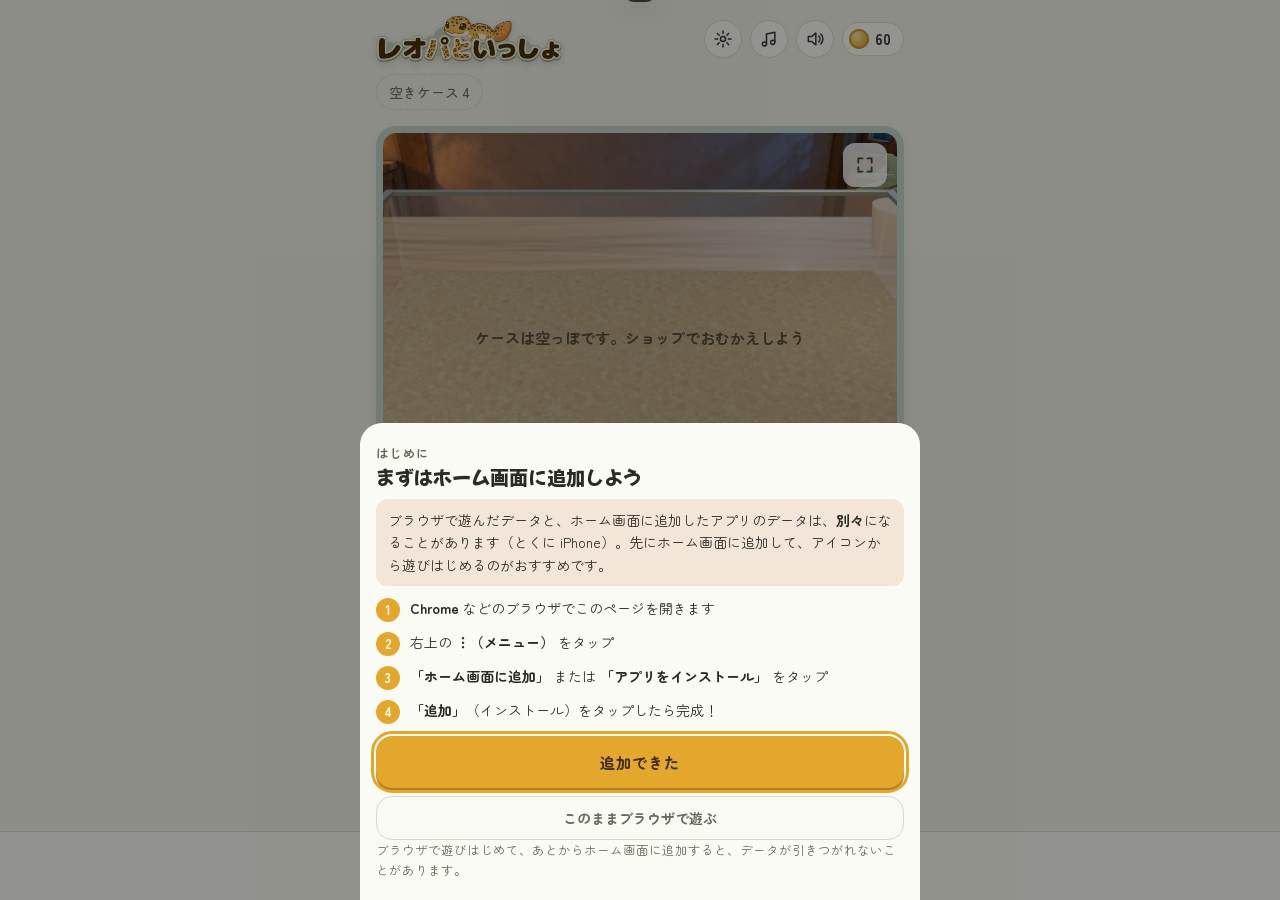
==== commit dd90410b: "実績一覧を開閉式にまとめ記念品と品評会トロフィーを追加" ====
--- a/index.html
+++ b/index.html
@@ -49,11 +49,6 @@
           <button type="button" data-action="observeMode" data-mode="gecko" aria-pressed="true">レオパを眺める</button>
           <button type="button" data-action="observeMode" data-mode="case" aria-pressed="false">ケース全体</button>
         </div>
-        <div class="case-quick-actions">
-          <button class="act" data-action="camera">写真を撮る</button>
-          <button class="act" data-action="album">アルバム</button>
-          <button class="act" data-action="profileCard">カード</button>
-        </div>
       </div>
       <div id="caseInfo"></div>
     </section>
@@ -65,7 +60,7 @@
   <nav class="tabbar" aria-label="メニュー">
     <button data-action="tab" data-view="case" class="on"><svg viewBox="0 0 24 24" aria-hidden="true"><rect x="3" y="6" width="18" height="13" rx="2.5"/><path d="M3 10.5h18"/></svg><span>ケース</span></button>
     <button data-action="tab" data-view="eggs"><svg viewBox="0 0 24 24" aria-hidden="true"><path d="M12 3c4 0 7 6 7 11a7 7 0 0 1-14 0c0-5 3-11 7-11z"/></svg><span>たまご</span><i class="badge" id="eggBadge" hidden></i></button>
-    <button data-action="tab" data-view="dex"><svg viewBox="0 0 24 24" aria-hidden="true"><path d="M4 5.5A2.5 2.5 0 0 1 6.5 3H20v15H6.5A2.5 2.5 0 0 0 4 20.5z"/><path d="M4 20.5A2.5 2.5 0 0 0 6.5 23H20v-5"/></svg><span>図鑑</span></button>
+    <button data-action="tab" data-view="dex"><svg viewBox="0 0 24 24" aria-hidden="true"><path d="M4 5.5A2.5 2.5 0 0 1 6.5 3H20v15H6.5A2.5 2.5 0 0 0 4 20.5z"/><path d="M4 20.5A2.5 2.5 0 0 0 6.5 23H20v-5"/></svg><span>図鑑</span><i class="badge" id="dexBadge" hidden></i></button>
     <button data-action="tab" data-view="shop"><svg viewBox="0 0 24 24" aria-hidden="true"><path d="M5 8h14l-1.2 12H6.2z"/><path d="M9 8V6.5a3 3 0 0 1 6 0V8"/></svg><span>ショップ</span></button>
   </nav>
 </div>
--- a/style.css
+++ b/style.css
@@ -510,7 +510,7 @@
 .show-head .row-side { margin-left: auto; }
 .show-theme { font-size: 14px; margin: 2px 0; }
 .show-card .act { justify-self: start; margin-top: 4px; }
-.show-rec { display: grid; grid-template-columns: repeat(3, 1fr); gap: 8px; margin-bottom: 10px; }
+.show-rec { display: grid; grid-template-columns: repeat(2, 1fr); gap: 8px; margin-bottom: 10px; }
 .show-rec > div { display: grid; text-align: center; padding: 10px 4px; border-radius: 14px; background: var(--surface-2); }
 .show-rec b { font-size: 22px; } .show-rec small { font-size: 11px; color: var(--muted); }
 .row.static { cursor: default; }
@@ -720,13 +720,13 @@
 .observe-switch { display: grid; grid-template-columns: 1fr 1fr; gap: 4px; padding: 4px; background: var(--surface-2); border-radius: 14px; }
 .observe-switch button { min-width: 0; min-height: 44px; padding: 6px; border: 0; border-radius: 11px; font-size: 14px; font-weight: 700; cursor: pointer; background: transparent; color: var(--muted); }
 .observe-switch button[aria-pressed="true"] { background: var(--surface); color: var(--ink); box-shadow: var(--shadow); }
-.case-quick-actions { display: grid; grid-template-columns: repeat(3, minmax(0, 1fr)); gap: 8px; }
+.case-quick-actions { display: grid; grid-template-columns: repeat(3, minmax(0, 1fr)); gap: 8px; margin-top: 10px; }
 .case-quick-actions .act { min-width: 0; min-height: 44px; padding: 6px; font-size: 14px; white-space: nowrap; }
 .cam-btn { min-height: 44px; }
 .full-btn { width: 44px; height: 44px; }
 .tank-name { max-width: calc(100% - 74px); }
-.tank.camera-on ~ .case-tools { visibility: hidden; pointer-events: none; }
-body.full-view #caseTools { visibility: hidden; }
+.tank.camera-on ~ .case-tools, .tank.camera-on ~ #caseInfo .case-quick-actions { visibility: hidden; pointer-events: none; }
+body.full-view #caseTools, body.full-view .case-quick-actions { visibility: hidden; }
 .tip b { color: var(--ink); }
 
 .photo-sheet { max-height: 94vh; max-height: 94dvh; gap: 10px; }
@@ -752,9 +752,7 @@
 .dex-detail .viewer3d { aspect-ratio: 5 / 4; }
 .dex-progress { height: 8px; overflow: hidden; border-radius: 99px; background: var(--surface-2); }
 .dex-progress span { display: block; height: 100%; background: var(--good); border-radius: inherit; }
-.dex-search { display: grid; grid-template-columns: minmax(0, 1fr) auto; gap: 8px; }
-.dex-search label { grid-column: 1 / -1; font-size: 13px; font-weight: 700; }
-.dex-search input { min-width: 0; width: 100%; min-height: 44px; padding: 8px 10px; border: 1.5px solid var(--line); border-radius: 12px; font: inherit; font-size: 16px; background: var(--surface); color: var(--ink); }
+.dex-search { display: flex; justify-content: flex-end; }
 .dex-search .chip { min-height: 44px; font-size: 12px; }
 .dex-search .chip[aria-pressed="true"] { background: var(--accent-soft); border-color: var(--accent); }
 .guide summary { min-height: 44px; cursor: pointer; font-weight: 700; }
@@ -766,3 +764,42 @@
   #view-case > .tank { grid-row: 2 / 4; }
 }
 
+
+/* お世話ボタンの塗りのアイコン（Phosphor duotone） */
+.act.care svg.ic-fill, .ic.ic-fill { fill: currentColor; stroke: none; }
+.act.care svg.ic-fill { width: 24px; height: 24px; }
+
+/* 家具は用途で選ぶ。スマホでも横スクロールなしで押せる。 */
+.decor-tabs { display: grid; grid-template-columns: repeat(3, minmax(0, 1fr)); gap: 6px; margin: 0 0 12px; }
+.decor-tabs button { min-height: 44px; padding: 8px 5px; border: 1px solid var(--line); border-radius: 12px; background: var(--surface); color: var(--muted); font: inherit; font-size: 12px; font-weight: 700; }
+.decor-tabs button.on { border-color: var(--accent); background: var(--accent-soft); color: var(--ink); }
+.decor-tabs small { margin-left: 5px; font-size: 11px; font-weight: 500; }
+
+.interior-switch { position: static; }
+.interior-switch button { min-height: 44px; }
+
+/* 実績の分類と記念品 */
+.record-badge { display:inline-flex; align-items:center; justify-content:center; min-width:20px; height:20px; margin-left:5px; padding:0 4px; border-radius:20px; background:#c94838; color:#fff; font-size:11px; }
+.achievement-grid { display:grid; grid-template-columns:repeat(2,minmax(0,1fr)); gap:10px; }
+.achievement-card { display:flex; flex-direction:column; align-items:center; gap:8px; text-align:center; padding:12px 8px; border:1px solid var(--line); border-radius:18px; background:var(--surface-2); color:var(--ink); font:inherit; }
+.achievement-card img { width:100%; height:150px; object-fit:contain; }
+.achievement-card b { font-size:13px; line-height:1.5; }
+.achievement-card small { color:var(--muted); font-size:11px; }
+.achievement-card.locked img { filter:grayscale(1); opacity:.45; }
+.achievement-card.earned { border-color:#b6c996; }
+.license-award { grid-column:1 / -1; cursor:pointer; }
+.license-award img { height:auto; max-height:210px; }
+.ach > span { flex:1; min-width:0; }
+.ach button { flex-shrink:0; }
+
+.license-award .license-card { width:100%; margin:0; }
+.license-award .license-card img { max-height:none; }
+.license-award .license-card .lic-title { font-size:5.2cqw; }
+
+.achievement-fold { margin:20px 0; padding:0 12px 12px; border:1px solid var(--line); border-radius:16px; background:var(--surface); }
+.achievement-fold > summary { min-height:48px; padding:12px 0; cursor:pointer; font-weight:700; }
+.achievement-fold > summary small { float:right; font-size:12px; font-weight:400; }
+.achievement-fold:not([open]) { padding-bottom:0; }
+
+.achievement-fold .fold-open, .achievement-fold[open] .fold-closed { display:none; }
+.achievement-fold[open] .fold-open { display:inline; }
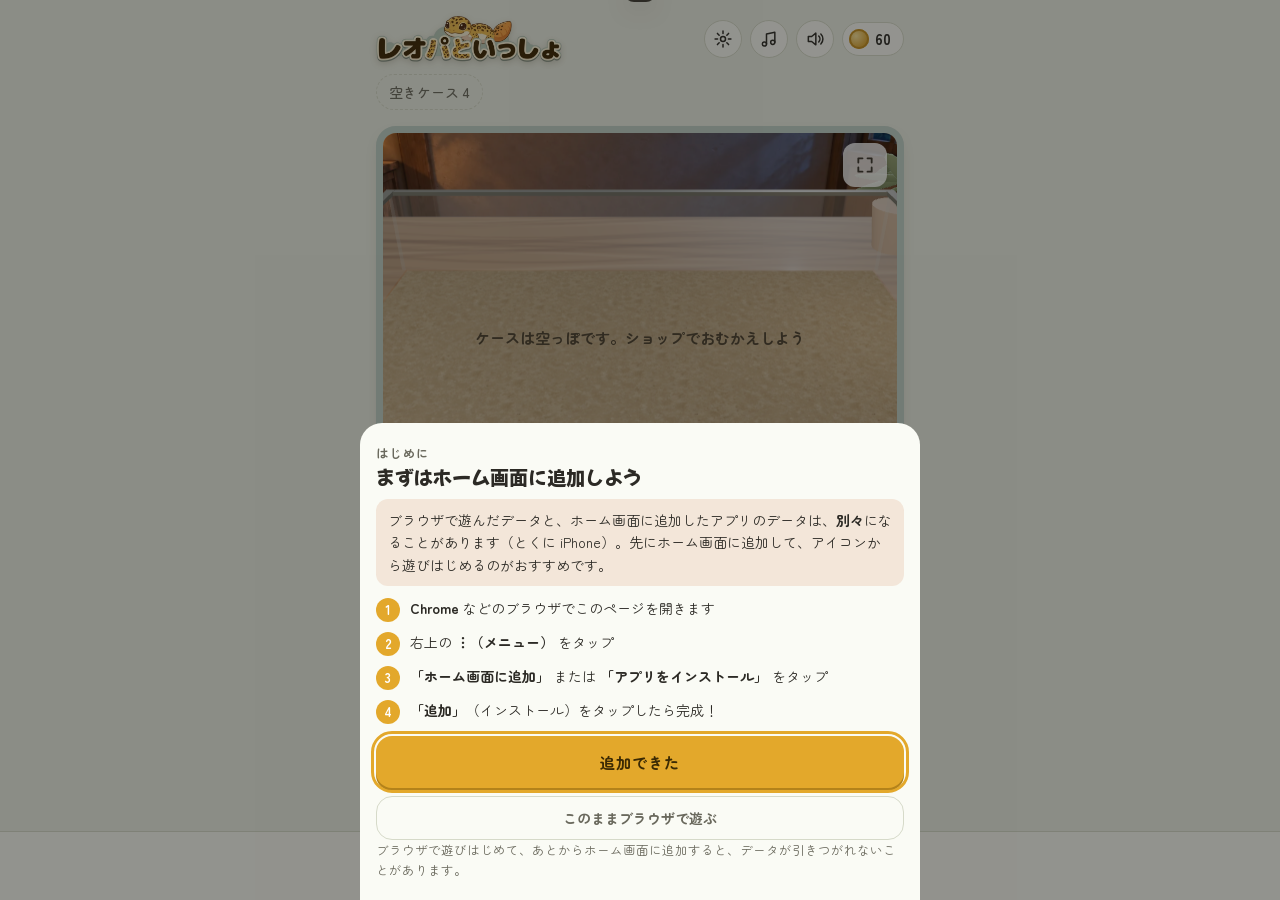
==== commit 3a81e2d9: "家系図と個体ごとの自然な行動を追加" ====
--- a/index.html
+++ b/index.html
@@ -77,6 +77,8 @@
 <script src="js/music.js"></script>
 <script src="js/kids.js"></script>
 <script src="js/photo-save.js"></script>
+<script src="js/study.js"></script>
+<script src="js/family.js"></script>
 <script src="js/app.js"></script>
 </body>
 </html>
--- a/style.css
+++ b/style.css
@@ -40,6 +40,55 @@
 }
 
 * { box-sizing: border-box; }
+.lineage-grid { display: grid; grid-template-columns: repeat(2, minmax(0, 1fr)); gap: 10px; }
+.lineage-node { display: grid; gap: 5px; min-width: 0; padding: 12px; border: 1px solid var(--line); border-radius: 16px; background: var(--surface-2); text-align: left; overflow-wrap: anywhere; }
+button.lineage-node { cursor: pointer; }
+.lineage-node b { display: flex; align-items: center; gap: 5px; font-size: 16px; }
+.lineage-node .swatch { width: 16px; height: 16px; flex: none; }
+.lineage-node span { font-size: 12px; }
+.lineage-node small { color: var(--muted); font-size: 11px; }
+.lineage-node.focus { border: 2px solid var(--accent); background: var(--accent-soft); padding: 16px; }
+.lineage-node.focus b { font-size: 21px; }
+.lineage-node.unknown { opacity: .6; }
+.lineage-node .lineage-link { color: var(--good); }
+.lineage-join { text-align: center; color: var(--muted); font-size: 24px; }
+.lineage-ancestors { margin: 20px 0; }
+.lineage-ancestors summary { margin-bottom: 12px; padding: 10px; cursor: pointer; }
+.behavior-note { display: grid; gap: 4px; padding: 10px 12px; border-radius: 14px; background: var(--surface-2); }
+.behavior-note b { font-size: 13px; }
+.behavior-note small { color: var(--muted); font-size: 12px; }
+.study-entry { display: grid; gap: 12px; margin-top: 12px; }
+.study-entry p { margin: 4px 0; }
+.study-entry .act { width: 100%; }
+.study-panel { text-align: center; }
+.study-panel > .act { margin-top: 10px; }
+.study-subjects { display: grid; grid-template-columns: 1fr 1fr; gap: 12px; margin: 20px 0; }
+.study-subject { display: grid; gap: 8px; padding: 20px 8px; border: 2px solid var(--line); border-radius: 18px; background: var(--surface-2); cursor: pointer; }
+.study-subject span { font-size: 26px; color: var(--good); font-weight: 800; }
+.study-subject b { font-size: 20px; }
+.study-subject small { font-size: 12px; }
+.study-reward-note { padding: 14px; border-radius: 16px; background: var(--accent-soft); font-weight: 700; }
+.study-progress { display: flex; justify-content: center; gap: 8px; margin: 16px 0 24px; }
+.study-progress i { width: 28px; height: 8px; border-radius: 8px; background: var(--line); }
+.study-progress i.current { background: var(--accent); }
+.study-progress i.done { background: var(--good); }
+.study-prompt { font-size: 21px; line-height: 1.8; overflow-wrap: anywhere; }
+.study-expression { margin: 20px 0; padding: 18px 8px; border-radius: 18px; background: var(--surface-2); font-size: clamp(28px, 8vw, 38px); font-weight: 800; }
+.study-expression[data-raw] { font-size: 56px; }
+.study-answers { display: grid; grid-template-columns: repeat(3, minmax(0, 1fr)); gap: 10px; margin: 24px 0 18px; }
+.study-answers.words { grid-template-columns: 1fr; }
+.study-answer { min-height: 68px; padding: 12px 5px; border: 2px solid var(--line); border-radius: 16px; background: var(--surface); font-size: 21px; font-weight: 700; overflow-wrap: anywhere; cursor: pointer; }
+.study-answer:disabled { opacity: .5; cursor: default; }
+.study-answer.correct { border-color: var(--good); background: var(--surface-2); opacity: 1; }
+.study-feedback { min-height: 58px; margin: 16px 0; padding: 12px; border-radius: 16px; background: var(--surface-2); }
+.study-feedback p { margin: 8px 0; }
+.study-feedback.success b { color: var(--good); font-size: 23px; }
+.study-feedback strong { display: block; }
+.study-dots { display: flex; justify-content: center; align-items: center; flex-wrap: wrap; gap: 12px; }
+.study-dot-group { display: flex; flex-wrap: wrap; justify-content: center; gap: 6px; max-width: 132px; }
+.study-dot-group i { width: 18px; height: 18px; border-radius: 50%; background: var(--good); }
+.study-dot-group.second i { background: var(--accent); }
+.study-stars { margin: 24px 0; font-size: 36px; color: var(--accent); letter-spacing: 6px; }
 html, body { margin: 0; min-height: 100%; }
 body {
   background: var(--bg);
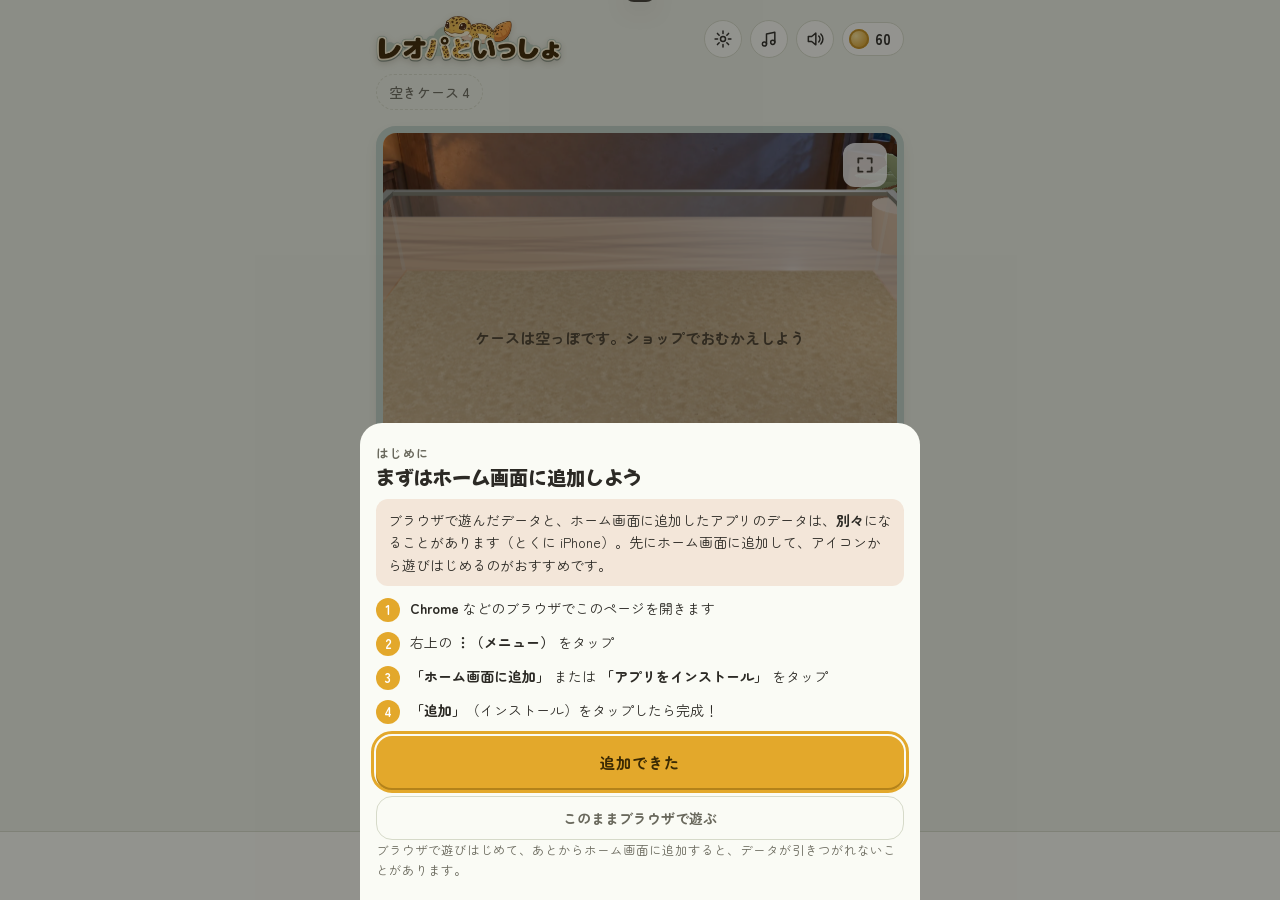
==== commit 8ccd393c: "お世話一覧と繁殖目標、おさんぽ、連続依頼、家具17種類を追加する" ====
--- a/index.html
+++ b/index.html
@@ -79,6 +79,7 @@
 <script src="js/photo-save.js"></script>
 <script src="js/study.js"></script>
 <script src="js/family.js"></script>
+<script src="js/activities.js"></script>
 <script src="js/app.js"></script>
 </body>
 </html>
--- a/style.css
+++ b/style.css
@@ -231,6 +231,13 @@
 .row-side { flex: none; font-size: 13px; color: var(--muted); font-variant-numeric: tabular-nums; }
 .row-side.price, .item-side.price { font-weight: 700; color: var(--ink); display: inline-flex; align-items: center; gap: 4px; }
 .row-side.price::before, .item-side.price::before { content: ""; width: 14px; height: 14px; border-radius: 50%; background: radial-gradient(circle at 35% 35%, #FBE39A, #D9A12A 70%); }
+.feed-row { display: grid; grid-template-columns: 44px minmax(0, 1fr); gap: 8px 12px; }
+.feed-row:active { transform: none; }
+.feed-buttons { grid-column: 1 / -1; display: flex; gap: 8px; }
+.feed-buttons .act { min-height: 44px; }
+.feed-buttons .ghost { flex: none; min-width: 72px; }
+.feed-buttons .primary { flex: 1; }
+.feed-caution { grid-column: 1 / -1; color: var(--muted); font-size: 12.5px; }
 .rename { display: grid; gap: 8px; }
 .rename label { font-size: 13px; color: var(--muted); }
 .rename input { font: inherit; font-size: 17px; padding: 10px 12px; border-radius: 12px; border: 1.5px solid var(--line); background: var(--bg); color: var(--ink); }
@@ -734,6 +741,12 @@
 .sort-btns { display: flex; gap: 6px; flex: none; }
 .sort-btns .act { min-width: 40px; padding: 6px 0; }
 .sort-chip { cursor: pointer; }
+.sort-controls { display: grid; grid-template-columns: minmax(0,1fr) auto; gap: 10px; align-items: end; margin: 12px 0; }
+.sort-controls label { display: grid; gap: 5px; min-width: 0; font-size: 13px; font-weight: 700; }
+.sort-controls .sort-key { grid-column: 1 / -1; }
+.sort-controls select { width: 100%; min-width: 0; min-height: 46px; padding: 10px; border: 1px solid var(--line); border-radius: 12px; background: var(--surface); color: var(--ink); font: inherit; }
+.sort-controls .act { min-height: 46px; padding: 10px 12px; }
+.sort-list .row-main { overflow-wrap: anywhere; }
 .hatch3d { width: 100%; aspect-ratio: 4 / 3; border-radius: 16px; overflow: hidden; background: radial-gradient(circle at 50% 40%, #FFF3D6, #E9D2A8); }
 .hatch3d canvas { display: block; width: 100%; height: 100%; }
 .hatch-say { text-align: center; font-weight: 700; margin: 8px 0 0; }
@@ -852,3 +865,64 @@
 
 .achievement-fold .fold-open, .achievement-fold[open] .fold-closed { display:none; }
 .achievement-fold[open] .fold-open { display:inline; }
+
+/* たまごから開くペアリング案内 */
+.pair-plan, .pair-fields, .pair-candidates { display:grid; gap:12px; }
+.pair-tabs { grid-template-columns:repeat(2,minmax(0,1fr)); }
+.pair-tabs button { white-space:normal; min-height:48px; }
+.pair-entry p { margin:8px 0; }
+.pair-entry-actions { display:grid; grid-template-columns:repeat(2,minmax(0,1fr)); gap:8px; }
+.pair-entry-actions .act { white-space:normal; min-width:0; min-height:52px; padding:10px 4px; font-size:14px; }
+.pair-fields label, .pair-target { display:grid; gap:6px; font-weight:700; font-size:13px; }
+.pair-fields select, .pair-target select { width:100%; min-width:0; min-height:46px; padding:10px; border:1px solid var(--line); border-radius:12px; background:var(--surface); color:var(--ink); font:inherit; font-weight:400; }
+.pair-plan .pair-head { flex-wrap:nowrap; align-items:flex-start; }
+.pair-plan .pair-head > div { min-width:0; overflow-wrap:anywhere; }
+.pair-plan .pair-head small { display:block; margin-top:4px; }
+.pair-chance { display:flex; gap:12px; justify-content:space-between; align-items:center; font-size:13px; }
+.pair-chance > span { overflow-wrap:anywhere; }
+.pair-chance b { flex-shrink:0; color:var(--female); }
+.pair-help { padding:12px; border-radius:12px; background:var(--surface-2); }
+.pair-plan details summary { cursor:pointer; min-height:32px; }
+.pair-help ol { padding-left:22px; line-height:1.8; }
+
+/* 全員のお世話をまとめて頼めるペットシッター */
+.sitter-card { display:flex; justify-content:space-between; align-items:center; gap:12px; width:100%; padding:12px 14px; border:1px solid var(--line); border-radius:14px; background:var(--surface); color:var(--ink); text-align:left; font:inherit; cursor:pointer; }
+.sitter-card b { font-size:13px; }
+.sitter-card small { display:block; margin-top:4px; font-size:12px; color:var(--muted); }
+.sitter-card > span:last-child { font-size:24px; color:var(--muted); }
+.sitter-sheet { display:grid; gap:12px; }
+.sitter-sheet p { margin:0; }
+.sitter-price { display:grid; gap:4px; padding:14px; border-radius:14px; background:var(--accent-soft); }
+.sitter-price b { font-size:20px; }
+.sitter-rules { margin:0; padding-left:22px; line-height:1.9; }
+.sitter-stock { display:grid; gap:10px; }
+.sitter-totals { display:grid; grid-template-columns:repeat(3,minmax(0,1fr)); gap:8px; margin:0; }
+.sitter-totals div { padding:12px 4px; background:var(--surface-2); border-radius:12px; text-align:center; }
+.sitter-totals dt { font-size:12px; }
+.sitter-totals dd { margin:4px 0 0; font-weight:700; font-size:22px; }
+
+/* 一覧・目標・お願いは、必要なときに開く。 */
+.activity-entry { display: grid; grid-template-columns: 1fr 1fr; gap: 8px; margin: 10px 0; }
+.activity-filters { display: flex; gap: 8px; flex-wrap: wrap; margin: 12px 0; }
+.activity-filters .chip[aria-pressed="true"] { background: var(--accent); color: var(--ink); }
+#careSearch { width: 100%; min-height: 46px; box-sizing: border-box; border: 1px solid var(--line); border-radius: 12px; padding: 10px 12px; font: inherit; background: var(--surface); color: var(--ink); }
+.field-label { display: block; font-weight: 700; margin-bottom: 6px; }
+.care-person { display: flex; align-items: center; gap: 4px; border-bottom: 1px solid var(--line); padding: 8px 0; }
+.care-person-main { display: flex; align-items: center; gap: 10px; flex: 1; min-width: 0; padding: 10px 4px; background: none; border: 0; text-align: left; color: inherit; font: inherit; cursor: pointer; }
+.care-person-main > span:nth-child(2) { flex: 1; min-width: 0; overflow-wrap: anywhere; }
+.care-person-main b, .care-person-main small { display: block; }
+.care-person-main small { font-size: 12px; margin-top: 3px; color: var(--muted); }
+.care-person-main .swatch { flex-shrink: 0; }
+.care-person-main .tags { margin-top: 6px; }
+.favorite-button { width: 44px; min-height: 48px; flex-shrink: 0; color: var(--muted); background: none; border: 0; border-radius: 14px; font-size: 26px; cursor: pointer; }
+.favorite-button[aria-pressed="true"] { color: #9c6900; background: #fff1c5; }
+.goal-card, .story-card { margin: 12px 0; overflow-wrap: anywhere; }
+.story-card h4 { font-size: 18px; margin: 6px 0 12px; }
+.story-card .eyebrow { margin-top: 12px; }
+.story-progress { font-weight: 700; color: var(--good); }
+.pen-slot { display: grid; grid-template-columns: minmax(0, 1fr) auto; gap: 10px; align-items: end; margin: 15px 0; }
+.pen-slot label { min-width: 0; font-weight: 700; }
+.pen-slot select { display: block; width: 100%; min-height: 48px; margin-top: 6px; font: inherit; }
+.walk-card { margin-top: 12px; }
+.walk-card .actions { display: grid; grid-template-columns: 1fr 1fr; }
+#walkNote { min-height: 4em; }
